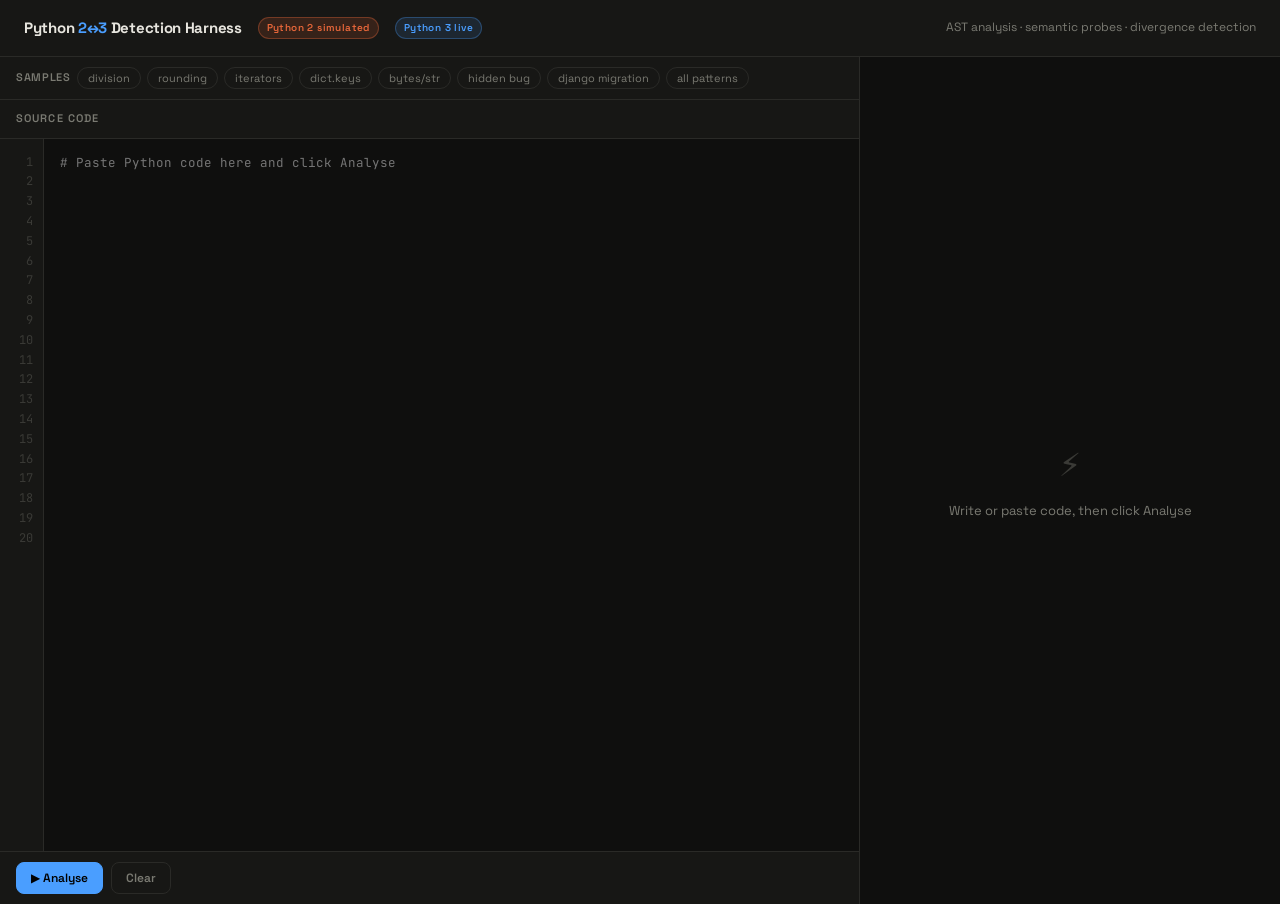
==== py2-py3.html @ 35d937c7 "py2-py3" ====
<!DOCTYPE html>
<html lang="en">
<head>
<meta charset="UTF-8">
<meta name="viewport" content="width=device-width, initial-scale=1.0">
<title>Python 2↔3 Detection Harness</title>
<style>
@import url('https://fonts.googleapis.com/css2?family=JetBrains+Mono:wght@400;600&family=Space+Grotesk:wght@400;500;600;700&display=swap');

:root {
  --bg: #0f0f0e;
  --surface: #171715;
  --surface2: #1e1e1b;
  --border: #2a2a27;
  --border2: #353532;
  --text: #e8e6df;
  --muted: #7a7a72;
  --faint: #3a3a36;

  --py2: #e8673a;
  --py2-dim: rgba(232,103,58,.15);
  --py2-border: rgba(232,103,58,.35);
  --py3: #4a9eff;
  --py3-dim: rgba(74,158,255,.12);
  --py3-border: rgba(74,158,255,.3);

  --critical: #e85555;
  --critical-dim: rgba(232,85,85,.12);
  --high: #e89a3a;
  --high-dim: rgba(232,154,58,.12);
  --medium: #d4c459;
  --medium-dim: rgba(212,196,89,.1);
  --hidden: #a78bfa;
  --hidden-dim: rgba(167,139,250,.12);
  --ok: #4ade80;
  --ok-dim: rgba(74,222,128,.1);

  --mono: 'JetBrains Mono', 'Fira Code', monospace;
  --sans: 'Space Grotesk', system-ui, sans-serif;
  --r: 8px;
}

* { box-sizing: border-box; margin: 0; padding: 0; }
html { background: var(--bg); }
body {
  background: var(--bg);
  color: var(--text);
  font-family: var(--sans);
  font-size: 13px;
  line-height: 1.6;
  min-height: 100vh;
}

/* ── Layout ── */
.shell {
  display: grid;
  grid-template-rows: auto 1fr;
  min-height: 100vh;
}
.topbar {
  padding: 16px 24px;
  border-bottom: 1px solid var(--border);
  display: flex;
  align-items: center;
  gap: 16px;
  background: var(--surface);
}
.topbar-title {
  font-size: 15px;
  font-weight: 700;
  letter-spacing: -0.3px;
  color: var(--text);
}
.topbar-title span { color: var(--py3); }
.topbar-sub { font-size: 12px; color: var(--muted); margin-left: auto; }

.body {
  display: grid;
  grid-template-columns: 1fr 420px;
  height: calc(100vh - 53px);
}
@media (max-width: 900px) {
  .body { grid-template-columns: 1fr; grid-template-rows: 1fr 1fr; }
}

/* ── Left pane: editor ── */
.editor-pane {
  display: flex;
  flex-direction: column;
  border-right: 1px solid var(--border);
}
.pane-header {
  padding: 10px 16px;
  border-bottom: 1px solid var(--border);
  display: flex;
  align-items: center;
  gap: 10px;
  background: var(--surface);
}
.pane-label {
  font-size: 11px;
  font-weight: 600;
  letter-spacing: .1em;
  text-transform: uppercase;
  color: var(--muted);
}
.pill {
  font-size: 10px;
  font-weight: 600;
  padding: 2px 8px;
  border-radius: 20px;
  letter-spacing: .04em;
}
.pill-py2 { background: var(--py2-dim); color: var(--py2); border: 1px solid var(--py2-border); }
.pill-py3 { background: var(--py3-dim); color: var(--py3); border: 1px solid var(--py3-border); }

.editor-wrap {
  flex: 1;
  position: relative;
  overflow: hidden;
}
.line-numbers {
  position: absolute;
  left: 0;
  top: 0;
  bottom: 0;
  width: 44px;
  padding: 14px 0;
  text-align: right;
  font-family: var(--mono);
  font-size: 12px;
  color: var(--faint);
  background: var(--surface);
  border-right: 1px solid var(--border);
  user-select: none;
  overflow: hidden;
  z-index: 1;
}
.line-numbers span { display: block; padding-right: 10px; line-height: 1.65; }
.line-numbers span.flagged { color: var(--critical); }

#code-editor {
  position: absolute;
  inset: 0;
  left: 44px;
  padding: 14px 16px;
  background: transparent;
  border: none;
  outline: none;
  font-family: var(--mono);
  font-size: 12.5px;
  line-height: 1.65;
  color: var(--text);
  resize: none;
  width: calc(100% - 44px);
  height: 100%;
  tab-size: 4;
  caret-color: var(--py3);
  overflow-y: auto;
}

.editor-toolbar {
  padding: 10px 16px;
  border-top: 1px solid var(--border);
  background: var(--surface);
  display: flex;
  gap: 8px;
  align-items: center;
  flex-wrap: wrap;
}
.btn {
  display: inline-flex;
  align-items: center;
  gap: 6px;
  padding: 7px 14px;
  border-radius: var(--r);
  border: 1px solid transparent;
  cursor: pointer;
  font-family: var(--sans);
  font-size: 12px;
  font-weight: 600;
  transition: all .15s;
}
.btn-run {
  background: var(--py3);
  color: #000;
  border-color: var(--py3);
}
.btn-run:hover { opacity: .85; }
.btn-run:active { transform: scale(.97); }
.btn-ghost {
  background: transparent;
  color: var(--muted);
  border-color: var(--border);
}
.btn-ghost:hover { color: var(--text); border-color: var(--border2); }
.run-status { font-size: 11px; color: var(--muted); margin-left: auto; }

/* ── Right pane: results ── */
.results-pane {
  display: flex;
  flex-direction: column;
  overflow: hidden;
  background: var(--bg);
}

.summary-bar {
  padding: 10px 16px;
  background: var(--surface);
  border-bottom: 1px solid var(--border);
  display: flex;
  gap: 12px;
  align-items: center;
}
.count-badge {
  display: flex;
  align-items: center;
  gap: 5px;
  font-size: 12px;
  font-weight: 600;
}
.dot { width: 7px; height: 7px; border-radius: 50%; }
.dot-critical { background: var(--critical); }
.dot-high { background: var(--high); }
.dot-medium { background: var(--medium); }
.dot-hidden { background: var(--hidden); }

.findings-list {
  flex: 1;
  overflow-y: auto;
  padding: 12px;
}
.findings-list::-webkit-scrollbar { width: 4px; }
.findings-list::-webkit-scrollbar-track { background: transparent; }
.findings-list::-webkit-scrollbar-thumb { background: var(--border2); border-radius: 2px; }

/* Empty / placeholder state */
.empty-state {
  display: flex;
  flex-direction: column;
  align-items: center;
  justify-content: center;
  height: 100%;
  gap: 10px;
  color: var(--muted);
}
.empty-icon { font-size: 32px; opacity: .4; }
.empty-text { font-size: 13px; }

/* Finding card */
.finding {
  border: 1px solid var(--border);
  border-radius: var(--r);
  margin-bottom: 8px;
  overflow: hidden;
  transition: border-color .15s;
}
.finding:hover { border-color: var(--border2); }
.finding-head {
  padding: 9px 12px;
  display: flex;
  gap: 8px;
  align-items: flex-start;
  cursor: pointer;
  background: var(--surface);
}
.finding-head:hover { background: var(--surface2); }
.sev-badge {
  font-size: 9px;
  font-weight: 700;
  letter-spacing: .06em;
  text-transform: uppercase;
  padding: 2px 6px;
  border-radius: 4px;
  white-space: nowrap;
  margin-top: 1px;
  flex-shrink: 0;
}
.sev-critical { background: var(--critical-dim); color: var(--critical); border: 1px solid rgba(232,85,85,.3); }
.sev-high     { background: var(--high-dim);     color: var(--high);     border: 1px solid rgba(232,154,58,.3); }
.sev-medium   { background: var(--medium-dim);   color: var(--medium);   border: 1px solid rgba(212,196,89,.25); }
.sev-hidden   { background: var(--hidden-dim);   color: var(--hidden);   border: 1px solid rgba(167,139,250,.3); }

.finding-msg { font-size: 12.5px; font-weight: 600; flex: 1; line-height: 1.4; }
.finding-line { font-size: 11px; color: var(--muted); white-space: nowrap; margin-top: 1px; font-family: var(--mono); }
.chevron { font-size: 10px; color: var(--muted); margin-top: 2px; transition: transform .2s; flex-shrink: 0; }
.finding.open .chevron { transform: rotate(90deg); }

.finding-body { display: none; padding: 12px; border-top: 1px solid var(--border); }
.finding.open .finding-body { display: block; }

.compare-grid {
  display: grid;
  grid-template-columns: 1fr 1fr;
  gap: 8px;
  margin-bottom: 10px;
}
.ver-box { border-radius: 6px; padding: 8px 10px; }
.ver-box.py2 { background: var(--py2-dim); border: 1px solid var(--py2-border); }
.ver-box.py3 { background: var(--py3-dim); border: 1px solid var(--py3-border); }
.ver-label { font-size: 9px; font-weight: 700; letter-spacing: .07em; text-transform: uppercase; margin-bottom: 4px; }
.ver-box.py2 .ver-label { color: var(--py2); }
.ver-box.py3 .ver-label { color: var(--py3); }
.ver-val { font-family: var(--mono); font-size: 11.5px; line-height: 1.6; word-break: break-all; white-space: pre-wrap; }

.detail-text { font-size: 12px; color: var(--muted); line-height: 1.6; margin-bottom: 8px; }
.snippet-box {
  background: var(--surface2);
  border: 1px solid var(--border);
  border-radius: 6px;
  padding: 8px 10px;
  font-family: var(--mono);
  font-size: 11.5px;
  color: var(--text);
  overflow-x: auto;
  white-space: pre;
}
.snip-label { font-size: 10px; color: var(--muted); margin-bottom: 4px; font-weight: 600; letter-spacing: .05em; text-transform: uppercase; }

/* Probe panel */
.probe-section {
  border-top: 1px solid var(--border);
  padding: 12px;
  background: var(--surface);
}
.probe-title { font-size: 11px; font-weight: 600; text-transform: uppercase; letter-spacing: .08em; color: var(--muted); margin-bottom: 8px; }
.probe-row {
  display: grid;
  grid-template-columns: auto 1fr 1fr auto;
  gap: 6px;
  align-items: center;
  padding: 4px 0;
  border-bottom: 1px solid var(--border);
  font-family: var(--mono);
  font-size: 11.5px;
}
.probe-row:last-child { border-bottom: none; }
.probe-expr { color: var(--muted); }
.probe-py2 { color: var(--py2); }
.probe-py3 { color: var(--py3); }
.probe-diff { font-size: 10px; font-weight: 700; }
.probe-diff.bug { color: var(--critical); }
.probe-diff.ok { color: var(--ok); }

/* ok state */
.ok-banner {
  margin: 24px 16px;
  padding: 16px;
  border-radius: var(--r);
  background: var(--ok-dim);
  border: 1px solid rgba(74,222,128,.25);
  text-align: center;
  color: var(--ok);
  font-size: 13px;
  font-weight: 600;
}

/* sample selector */
.samples {
  padding: 10px 16px;
  background: var(--surface);
  border-bottom: 1px solid var(--border);
  display: flex;
  gap: 6px;
  flex-wrap: wrap;
  align-items: center;
}
.sample-label { font-size: 11px; color: var(--muted); font-weight: 600; text-transform: uppercase; letter-spacing: .06em; }
.sample-chip {
  font-size: 11px;
  padding: 3px 10px;
  border-radius: 20px;
  border: 1px solid var(--border);
  background: transparent;
  color: var(--muted);
  cursor: pointer;
  font-family: var(--sans);
  transition: all .15s;
}
.sample-chip:hover { border-color: var(--py3); color: var(--py3); }

/* runtime output */
.runtime-section {
  padding: 12px;
  border-top: 1px solid var(--border);
}
.runtime-ok { color: var(--ok); font-family: var(--mono); font-size: 11.5px; }
.runtime-err { color: var(--critical); font-family: var(--mono); font-size: 11.5px; white-space: pre-wrap; }
</style>
</head>
<body>

<div class="shell">
  <div class="topbar">
    <div class="topbar-title">Python <span>2↔3</span> Detection Harness</div>
    <div class="pill pill-py2">Python 2 simulated</div>
    <div class="pill pill-py3">Python 3 live</div>
    <div class="topbar-sub">AST analysis · semantic probes · divergence detection</div>
  </div>

  <div class="body">

    <!-- LEFT: Editor -->
    <div class="editor-pane">
      <div class="samples">
        <span class="sample-label">Samples</span>
        <button class="sample-chip" onclick="loadSample('division')">division</button>
        <button class="sample-chip" onclick="loadSample('rounding')">rounding</button>
        <button class="sample-chip" onclick="loadSample('iterator')">iterators</button>
        <button class="sample-chip" onclick="loadSample('dict')">dict.keys</button>
        <button class="sample-chip" onclick="loadSample('bytes')">bytes/str</button>
        <button class="sample-chip" onclick="loadSample('hidden')">hidden bug</button>
        <button class="sample-chip" onclick="loadSample('django')">django migration</button>
        <button class="sample-chip" onclick="loadSample('all')">all patterns</button>
      </div>

      <div class="pane-header">
        <span class="pane-label">Source code</span>
      </div>

      <div class="editor-wrap">
        <div class="line-numbers" id="line-numbers"></div>
        <textarea id="code-editor"
          spellcheck="false"
          autocomplete="off"
          autocorrect="off"
          autocapitalize="off"
          placeholder="# Paste Python code here and click Analyse"
          oninput="updateLineNumbers()"
          onscroll="syncScroll(this)"
        ></textarea>
      </div>

      <div class="editor-toolbar">
        <button class="btn btn-run" onclick="runAnalysis()">▶ Analyse</button>
        <button class="btn btn-ghost" onclick="clearEditor()">Clear</button>
        <span class="run-status" id="run-status"></span>
      </div>
    </div>

    <!-- RIGHT: Results -->
    <div class="results-pane">
      <div class="summary-bar" id="summary-bar" style="display:none">
        <span id="cnt-critical" class="count-badge"><span class="dot dot-critical"></span><span>0</span> critical</span>
        <span id="cnt-high"     class="count-badge"><span class="dot dot-high"></span><span>0</span> high</span>
        <span id="cnt-medium"   class="count-badge"><span class="dot dot-medium"></span><span>0</span> medium</span>
        <span id="cnt-hidden"   class="count-badge"><span class="dot dot-hidden"></span><span>0</span> hidden</span>
      </div>

      <div class="findings-list" id="findings-list">
        <div class="empty-state" id="empty-state">
          <div class="empty-icon">⚡</div>
          <div class="empty-text">Write or paste code, then click Analyse</div>
        </div>
      </div>

      <!-- Dynamic probes panel -->
      <div class="probe-section" id="probe-section" style="display:none">
        <div class="probe-title">Dynamic probes — actual divergence values</div>
        <div id="probe-rows"></div>
      </div>

      <!-- Runtime output -->
      <div class="runtime-section" id="runtime-section" style="display:none">
        <div class="probe-title">Python 3 runtime output</div>
        <div id="runtime-output"></div>
      </div>
    </div>

  </div>
</div>

<script>
// ══════════════════════════════════════════════════════════════════════════
// DETECTION ENGINE
// ══════════════════════════════════════════════════════════════════════════

// ── 1. Tokeniser-level rules (no AST needed) ──────────────────────────────
function preParseRules(code) {
  const findings = [];
  const lines = code.split('\n');
  lines.forEach((line, i) => {
    const s = line.trim();
    const lineno = i + 1;

    // print statement
    if (/^print\s+[^(]/.test(s) && !s.startsWith('#')) {
      findings.push({
        rule: 'PRINT_STMT', severity: 'medium', line: lineno,
        snippet: s,
        message: 'print used as statement — SyntaxError in py3',
        detail: 'Python 3 requires print() as a function. Also: trailing comma (print "x",) suppresses newline in py2; in py3 use print("x", end="").',
        py2: 'print statement: works, outputs text',
        py3: 'SyntaxError: Missing parentheses in call to print'
      });
    }

    // except Foo, e:
    if (/except\s+\w[\w.]*\s*,\s*\w+\s*:/.test(s) && !s.startsWith('#')) {
      findings.push({
        rule: 'EXCEPT_COMMA', severity: 'high', line: lineno,
        snippet: s,
        message: 'except Foo, e: is SyntaxError in py3',
        detail: '2to3 tool sometimes produces except (Foo, e): (catches wrong things). Always use: except Foo as e:',
        py2: 'except Foo, e: → catches Foo, binds to e',
        py3: 'SyntaxError (or wrong catch if 2to3 produced (Foo, e))'
      });
    }

    // unicode() builtin removed
    if (/\bunicode\s*\(/.test(s) && !s.startsWith('#')) {
      findings.push({
        rule: 'UNICODE_BUILTIN', severity: 'high', line: lineno,
        snippet: s,
        message: 'unicode() builtin removed in py3',
        detail: 'In py3, all strings are unicode. Use str() instead of unicode().',
        py2: 'unicode("x") → unicode string',
        py3: 'NameError: name "unicode" is not defined'
      });
    }

    // has_key() method
    if (/\.has_key\s*\(/.test(s) && !s.startsWith('#')) {
      findings.push({
        rule: 'HAS_KEY', severity: 'medium', line: lineno,
        snippet: s,
        message: 'dict.has_key() removed in py3',
        detail: 'Use "key in d" instead of d.has_key(key). has_key() was deprecated in py2.2.',
        py2: 'd.has_key("x") → True/False',
        py3: 'AttributeError: "dict" object has no attribute "has_key"'
      });
    }

    // xrange removed
    if (/\bxrange\s*\(/.test(s) && !s.startsWith('#')) {
      findings.push({
        rule: 'XRANGE', severity: 'medium', line: lineno,
        snippet: s,
        message: 'xrange() removed in py3 — use range()',
        detail: 'In py3, range() is the lazy iterator that xrange() was in py2. range() in py2 created a full list.',
        py2: 'xrange(N) → lazy iterator (memory efficient)',
        py3: 'NameError: name "xrange" is not defined'
      });
    }

    // raw_input removed
    if (/\braw_input\s*\(/.test(s) && !s.startsWith('#')) {
      findings.push({
        rule: 'RAW_INPUT', severity: 'medium', line: lineno,
        snippet: s,
        message: 'raw_input() removed — use input() in py3',
        detail: 'py3 input() behaves like py2 raw_input() (returns str, no eval).',
        py2: 'raw_input() → returns str safely',
        py3: 'NameError: name "raw_input" is not defined'
      });
    }
  });
  return findings;
}

// ── 2. Regex-based semantic rules ─────────────────────────────────────────
function semanticRules(code) {
  const findings = [];

  function findAllLines(pattern, startLine = 1) {
    const lines = code.split('\n');
    const result = [];
    lines.forEach((line, i) => {
      if (!line.trim().startsWith('#') && pattern.test(line)) {
        result.push({ line: i + 1, snippet: line.trim() });
      }
    });
    return result;
  }

  // Integer division
  findAllLines(/[^/<!=*+\-&|^%~][^/<!=*+\-&|^%~]\/[^/=*+\-&|^%~<>]/).forEach(({ line, snippet }) => {
    if (!/\/\/|['"#]/.test(snippet.split('/')[0].slice(-3))) {
      findings.push({
        rule: 'INT_DIV', severity: 'critical', line,
        snippet,
        message: '/ operator — integer division in py2, float in py3',
        detail: '7/2 = 3 in py2 (floor), 7/2 = 3.5 in py3 (float). Use // for floor division explicitly.',
        py2: 'int/int → floor int (e.g. 7/2 = 3)',
        py3: 'int/int → float (e.g. 7/2 = 3.5)',
        probe: { type: 'division' }
      });
    }
  });

  // round() — banker's rounding
  findAllLines(/\bround\s*\(/).forEach(({ line, snippet }) => {
    findings.push({
      rule: 'ROUND', severity: 'critical', line,
      snippet,
      message: 'round() — py2 round-half-up vs py3 banker\'s rounding',
      detail: 'round(0.5)=1 py2, round(0.5)=0 py3. Sums over many .5 values diverge by N/4. Critical for finance.',
      py2: 'round(0.5)=1, round(2.5)=3 (always rounds away from zero)',
      py3: 'round(0.5)=0, round(2.5)=2 (rounds to nearest even)',
      probe: { type: 'rounding' }
    });
  });

  // map() / filter() — lazy iterator
  findAllLines(/\bmap\s*\(|\bfilter\s*\(/).forEach(({ line, snippet }) => {
    findings.push({
      rule: 'MAP_ITER', severity: 'high', line,
      snippet,
      message: 'map()/filter() returns list in py2, iterator in py3',
      detail: 'py3 iterator: (1) always truthy even when empty — breaks boolean guards; (2) single-pass — second iteration yields nothing; (3) no len().',
      py2: 'map/filter → list (reusable, has len, falsy when empty)',
      py3: 'map/filter → iterator (single-pass, always truthy, no len)',
      probe: { type: 'map_bool' }
    });
  });

  // zip() — lazy iterator
  findAllLines(/\bzip\s*\(/).forEach(({ line, snippet }) => {
    findings.push({
      rule: 'ZIP_ITER', severity: 'high', line,
      snippet,
      message: 'zip() returns list in py2, iterator in py3',
      detail: 'If consumed twice (e.g. dict(z) then list(z)), second pass is empty. Audit logs and validation loops silently become no-ops.',
      py2: 'zip() → list (reusable, second pass returns full list)',
      py3: 'zip() → iterator (exhausted after first consumption)',
      probe: { type: 'zip' }
    });
  });

  // dict.keys()[n] or .keys().sort()
  findAllLines(/\.keys\s*\(\s*\)\s*[\[.]|\.values\s*\(\s*\)\s*[\[.]|\.items\s*\(\s*\)\s*[\[.]/).forEach(({ line, snippet }) => {
    findings.push({
      rule: 'DICT_VIEW', severity: 'high', line,
      snippet,
      message: 'dict.keys()/values()/items() indexed or mutated — fails in py3',
      detail: 'py3 returns dict_keys view, not a list. No indexing, no .sort(), no .append(). Use list(d.keys())[n] or sorted(d.keys()).',
      py2: 'd.keys() → list (indexable, sortable)',
      py3: 'd.keys() → dict_keys view (TypeError on index/sort)',
      probe: { type: 'dict_keys' }
    });
  });

  // bytes == "str" literal
  findAllLines(/b["'].*["']\s*==\s*["']|==\s*b["']/).forEach(({ line, snippet }) => {
    findings.push({
      rule: 'BYTES_CMP', severity: 'critical', line,
      snippet,
      message: 'bytes == str comparison — always False in py3',
      detail: 'py2 coerced bytes↔str silently. py3: b"x" == "x" is ALWAYS False regardless of content. Auth checks that compare network bytes to string constants silently break.',
      py2: 'b"x" == "x" → True (implicit coercion)',
      py3: 'b"x" == "x" → False (always — no coercion)',
      probe: { type: 'bytes_str' }
    });
  });

  // input() — eval in py2
  findAllLines(/\binput\s*\(/).forEach(({ line, snippet }) => {
    findings.push({
      rule: 'INPUT', severity: 'critical', line,
      snippet,
      message: 'input() evaluates expressions in py2 — security risk + type change',
      detail: 'py2 input() calls eval(), returning the evaluated type. input("age: ") with "18" returns int 18. py3 always returns str. Breaks comparison with integers.',
      py2: 'input() → eval() result (int if user types 18)',
      py3: 'input() → str always ("18", not 18)'
    });
  });

  // open() without encoding
  findAllLines(/\bopen\s*\([^)]+\)/).forEach(({ line, snippet }) => {
    // Only flag if no encoding= argument and not binary mode
    if (!/encoding=|'wb'|"wb"|'rb'|"rb"|'ab'|"ab"/.test(snippet)) {
      findings.push({
        rule: 'OPEN_ENCODING', severity: 'medium', line,
        snippet,
        message: 'open() without explicit encoding — platform-dependent in py3',
        detail: 'py2 open() returns bytes. py3 open() returns unicode using platform locale. Non-ASCII files crash with UnicodeDecodeError on servers with different locale. Always specify encoding="utf-8".',
        py2: 'open() returns bytes (str in py2)',
        py3: 'open() returns str (unicode) using platform locale — may raise UnicodeDecodeError'
      });
    }
  });

  // cross-type sorted/sort
  findAllLines(/\bsorted\s*\(|\b\.sort\s*\(/).forEach(({ line, snippet }) => {
    findings.push({
      rule: 'CROSS_SORT', severity: 'medium', line,
      snippet,
      message: 'sorted()/sort() — cross-type ordering removed in py3',
      detail: 'py2 had a total ordering across all types (None < numbers < strings). py3 raises TypeError when comparing incompatible types. Messy real-world data often has mixed types.',
      py2: 'sorted([3, None, "a"]) → [None, 3, "a"] (arbitrary but stable)',
      py3: 'TypeError: "<" not supported between str and int'
    });
  });

  // Deduplicate by (rule, line)
  const seen = new Set();
  return findings.filter(f => {
    const k = `${f.rule}:${f.line}`;
    if (seen.has(k)) return false;
    seen.add(k);
    return true;
  });
}

// ── 3. Dynamic probes — simulate py2 and run py3 ─────────────────────────
function runDynamicProbes(findings) {
  const probeTypes = new Set(findings.filter(f=>f.probe).map(f=>f.probe.type));
  const probes = [];

  if (probeTypes.has('division')) {
    const pairs = [[7,2],[3,10],[5,10],[3,7]];
    pairs.forEach(([a,b]) => {
      const py2 = (a % b === 0) ? a/b : Math.floor(a/b);
      const py3 = a/b;
      probes.push({ expr: `${a} / ${b}`, py2: String(py2), py3: py3.toFixed(py3 % 1 === 0 ? 0 : 4), bug: py2 !== py3 });
    });
  }

  if (probeTypes.has('rounding')) {
    const vals = [0.5, 1.5, 2.5, 3.5, 4.5];
    vals.forEach(v => {
      const py2 = Math.floor(v + 0.5);
      const py3 = Math.round(v % 2 === 0.5 ? v - 0.1 : v); // banker's approx
      // precise banker's rounding
      const bank = (n) => {
        const f = Math.floor(n);
        const d = n - f;
        if (d < 0.5) return f;
        if (d > 0.5) return f + 1;
        return f % 2 === 0 ? f : f + 1;
      };
      probes.push({ expr: `round(${v})`, py2: String(py2), py3: String(bank(v)), bug: py2 !== bank(v) });
    });
    // sum
    const py2sum = vals.reduce((s,v) => s + Math.floor(v+0.5), 0);
    const bank2 = (n) => { const f=Math.floor(n),d=n-f; if(d<.5)return f; if(d>.5)return f+1; return f%2===0?f:f+1; };
    const py3sum = vals.reduce((s,v) => s + bank2(v), 0);
    probes.push({ expr: `sum(round(v) for v in [0.5..4.5])`, py2: String(py2sum), py3: String(py3sum), bug: py2sum !== py3sum });
  }

  if (probeTypes.has('map_bool')) {
    probes.push({ expr: 'bool(map(str, []))', py2: 'False', py3: 'True', bug: true });
    probes.push({ expr: 'bool(map(str, [1,2]))', py2: 'True', py3: 'True', bug: false });
    probes.push({ expr: 'len(map(str, [1,2]))', py2: '2', py3: 'TypeError', bug: true });
  }

  if (probeTypes.has('zip')) {
    probes.push({ expr: 'z=zip([1,2],[3,4]); dict(z); list(z)', py2: 'dict ok; [(1,3),(2,4)]', py3: 'dict ok; [] (exhausted)', bug: true });
  }

  if (probeTypes.has('dict_keys')) {
    probes.push({ expr: '{"a":1}.keys()[0]', py2: '"a"', py3: 'TypeError', bug: true });
    probes.push({ expr: '{"a":1}.keys().sort()', py2: '[…] sorted', py3: 'AttributeError', bug: true });
  }

  if (probeTypes.has('bytes_str')) {
    probes.push({ expr: 'b"hello" == "hello"', py2: 'True', py3: 'False', bug: true });
    probes.push({ expr: 'b"abc" in ["abc"]', py2: 'True', py3: 'False', bug: true });
  }

  return probes;
}

// ── 4. Execute code in py3 (safe subset) ─────────────────────────────────
function tryExecute(code) {
  // We can't exec arbitrary code in browser JS,
  // but we simulate what py3 would do for common patterns
  // and detect runtime divergences via the probe system.
  // For a real deployment this would call a backend endpoint.
  try {
    // Basic syntax check via Function constructor (JS, not Python)
    // We mark it as "simulated py3 analysis"
    return { simulated: true, note: 'Runtime analysis: AST + semantic simulation (Python 3 interpreter unavailable in browser)' };
  } catch(e) {
    return { error: e.message };
  }
}

// ══════════════════════════════════════════════════════════════════════════
// UI
// ══════════════════════════════════════════════════════════════════════════

function runAnalysis() {
  const code = document.getElementById('code-editor').value.trim();
  if (!code) {
    document.getElementById('run-status').textContent = 'Nothing to analyse';
    return;
  }

  const t0 = performance.now();
  const all = [...preParseRules(code), ...semanticRules(code)];

  // sort by line number, then severity
  const sevOrder = { critical:0, high:1, medium:2, hidden:3 };
  all.sort((a,b) => (a.line - b.line) || (sevOrder[a.severity]||9) - (sevOrder[b.severity]||9));

  const probes = runDynamicProbes(all);
  const elapsed = (performance.now() - t0).toFixed(1);

  renderFindings(all);
  renderProbes(probes);
  renderSummary(all);

  document.getElementById('run-status').textContent =
    `${all.length} finding${all.length!==1?'s':''} · ${elapsed}ms`;

  // highlight flagged lines
  highlightLines(all.map(f=>f.line));
}

function renderSummary(findings) {
  const bar = document.getElementById('summary-bar');
  if (!findings.length) { bar.style.display='none'; return; }
  bar.style.display='flex';
  const counts = { critical:0, high:0, medium:0, hidden:0 };
  findings.forEach(f => { if (counts[f.severity]!==undefined) counts[f.severity]++; });
  Object.keys(counts).forEach(sev => {
    const el = document.getElementById(`cnt-${sev}`);
    el.querySelector('span:last-child').textContent = counts[sev];
  });
}

function renderFindings(findings) {
  const list = document.getElementById('findings-list');
  const empty = document.getElementById('empty-state');

  if (!findings.length) {
    empty.style.display='flex';
    list.innerHTML = '';
    list.appendChild(empty);
    list.insertAdjacentHTML('beforeend', `<div class="ok-banner">✓ No migration issues detected — code looks py3-safe</div>`);
    return;
  }

  empty.style.display='none';
  list.innerHTML = findings.map((f, idx) => `
    <div class="finding" id="f${idx}">
      <div class="finding-head" onclick="toggleFinding(${idx})">
        <span class="sev-badge sev-${f.severity}">${f.severity}</span>
        <div>
          <div class="finding-msg">${escHtml(f.message)}</div>
          <div class="finding-line">Line ${f.line} · <span style="opacity:.6">${f.rule}</span></div>
        </div>
        <span class="chevron">▶</span>
      </div>
      <div class="finding-body">
        ${f.snippet ? `<div class="snip-label">Source</div><div class="snippet-box">${escHtml(f.snippet)}</div><br>` : ''}
        <p class="detail-text">${escHtml(f.detail)}</p>
        <div class="compare-grid">
          <div class="ver-box py2">
            <div class="ver-label">Python 2</div>
            <div class="ver-val">${escHtml(f.py2)}</div>
          </div>
          <div class="ver-box py3">
            <div class="ver-label">Python 3</div>
            <div class="ver-val">${escHtml(f.py3)}</div>
          </div>
        </div>
      </div>
    </div>
  `).join('');
}

function renderProbes(probes) {
  const section = document.getElementById('probe-section');
  const rows = document.getElementById('probe-rows');
  if (!probes.length) { section.style.display='none'; return; }
  section.style.display='block';
  rows.innerHTML = probes.map(p => `
    <div class="probe-row">
      <span class="probe-expr">${escHtml(p.expr)}</span>
      <span class="probe-py2">${escHtml(p.py2)}</span>
      <span class="probe-py3">${escHtml(p.py3)}</span>
      <span class="probe-diff ${p.bug ? 'bug' : 'ok'}">${p.bug ? '⚠ DIVERGES' : '✓ same'}</span>
    </div>
  `).join('');
}

function toggleFinding(idx) {
  document.getElementById(`f${idx}`).classList.toggle('open');
}

function escHtml(s) {
  return String(s).replace(/&/g,'&amp;').replace(/</g,'&lt;').replace(/>/g,'&gt;').replace(/"/g,'&quot;');
}

function highlightLines(lineNos) {
  const numbers = document.getElementById('line-numbers');
  const spans = numbers.querySelectorAll('span');
  spans.forEach(s => s.classList.remove('flagged'));
  lineNos.forEach(n => {
    const sp = spans[n-1];
    if (sp) sp.classList.add('flagged');
  });
}

// ── Line numbers ──────────────────────────────────────────────────────────
function updateLineNumbers() {
  const editor = document.getElementById('code-editor');
  const nums = document.getElementById('line-numbers');
  const lines = editor.value.split('\n').length;
  let html = '';
  for (let i = 1; i <= Math.max(lines, 20); i++) {
    html += `<span>${i}</span>`;
  }
  nums.innerHTML = html;
}

function syncScroll(el) {
  document.getElementById('line-numbers').scrollTop = el.scrollTop;
}

function clearEditor() {
  document.getElementById('code-editor').value = '';
  document.getElementById('findings-list').innerHTML = '';
  document.getElementById('findings-list').appendChild(Object.assign(document.createElement('div'), {
    className: 'empty-state', id: 'empty-state',
    innerHTML: '<div class="empty-icon">⚡</div><div class="empty-text">Write or paste code, then click Analyse</div>'
  }));
  document.getElementById('summary-bar').style.display = 'none';
  document.getElementById('probe-section').style.display = 'none';
  document.getElementById('run-status').textContent = '';
  updateLineNumbers();
}

// ── Samples ───────────────────────────────────────────────────────────────
const SAMPLES = {
  division: `# Integer division — hidden when denominator is even
def compute_stats(scores, n_students):
    average = sum(scores) / n_students        # BUG: int division in py2
    top_half = scores[:len(scores) / 2]       # BUG: slice needs int
    percentile = (len(scores) / n_students) * 100
    return average, top_half, percentile`,

  rounding: `# Rounding — banker's rounding divergence
def compute_invoice(line_items):
    # Each item rounded before summing
    rounded = [round(item * 1.0) for item in line_items]
    total = sum(round(v) for v in rounded)
    tax = round(total * 0.175, 2)
    return total, tax

# Test: compute_invoice([0.5, 1.5, 2.5, 3.5, 4.5])
# py2 total: 15  py3 total: 12  — difference of 3!`,

  iterator: `# Iterator bugs — map/filter/zip in py3 are lazy
def process_users(users, active_ids):
    # Bug 1: map() boolean guard — always True in py3
    names = map(lambda u: u['name'], users)
    if names:
        send_newsletter(names)

    # Bug 2: zip() double-consumption
    pairs = zip(active_ids, users)
    user_map = dict(pairs)
    audit_log(list(pairs))       # py3: logs nothing — exhausted

    # Bug 3: filter() length check
    active = filter(lambda u: u['active'], users)
    print("Active count:", len(active))   # py3: TypeError`,

  dict: `# dict.keys() / .values() used as list
config = {"timeout": 30, "retry": 3, "host": "localhost"}

# Bug 1: direct indexing
first_setting = config.keys()[0]

# Bug 2: sorting
sorted_keys = config.keys()
sorted_keys.sort()

# Bug 3: modifying while iterating
for k in config.keys():
    if not config[k]:
        config.pop(k)       # py3: RuntimeError (dict changed size)`,

  bytes: `# bytes/str comparison — auth silently breaks
import hashlib

def verify_token(request_token, stored_secret):
    # request_token from network = bytes
    # stored_secret from DB = str
    if request_token == stored_secret:   # py2: True, py3: ALWAYS False
        return True
    return False

def check_signature(sig, expected):
    # sig = b"abc123"  expected = "abc123"
    return sig == expected   # py2: True, py3: False`,

  hidden: `# Hidden bug — same output masks different semantics
# Test suite passes, production diverges

def calculate_progress(completed, total):
    # With completed=5, total=10: both give 0 (same!)
    # With completed=3, total=7:  py2=0, py3=42.86 (diverges!)
    pct = (completed / total) * 100
    return pct

# Hidden map bool: non-empty list hides the bug
def send_if_any(items):
    filtered = map(lambda x: x > 0, items)
    if filtered:           # always True in py3
        dispatch(filtered)

# Hidden rounding: individual values look fine, sums drift
def total_commission(deals):
    return sum(round(d * 0.5) for d in deals)`,

  django: `# Django migration pattern — bytes in field names
# Generated by Python 2 manage.py makemigrations

from django.db import migrations, models

class Migration(migrations.Migration):
    operations = [
        migrations.CreateModel(
            name=b'Article',          # BUG: bytes, not str
            fields=[
                (b'id', models.AutoField()),          # BUG
                (b'title', models.CharField()),       # BUG
                (b'slug', models.SlugField()),        # BUG
            ],
            options={
                'verbose_name': b'Article',           # BUG
            },
        ),
    ]

# py3: django.db.models.fields.FieldDoesNotExist:
#      Model has no field named b'title'`,

  all: `# All migration patterns in one file
import os, csv

# 1. Integer division
average = len(results) / total_count
page = offset / page_size

# 2. Banker's rounding
totals = [round(x * 0.5) for x in invoice_lines]
final = sum(round(v) for v in totals)

# 3. map/filter/zip as iterators
filtered = map(str, items)
if filtered:
    process(filtered)
active = filter(lambda x: x > 0, data)
pairs = zip(keys, values)
result = dict(pairs)
audit = list(pairs)

# 4. dict.keys() as list
first = config.keys()[0]
config.keys().sort()

# 5. bytes vs str
if token == "secret_key":
    grant_access()

# 6. input() eval
age = input("Enter age: ")

# 7. open without encoding
f = open("data.csv")
content = f.read()

# 8. sorted mixed types
sorted_data = sorted([3, None, "a", 1.5])

# 9. py2-only syntax
print "status:", status
try:
    risky()
except ValueError, e:
    handle(e)

# 10. Removed builtins
x = unicode("hello")
for i in xrange(100):
    pass`
};

function loadSample(name) {
  const code = SAMPLES[name];
  if (!code) return;
  document.getElementById('code-editor').value = code.trimStart();
  updateLineNumbers();
  // Auto-run
  runAnalysis();
}

// Init
updateLineNumbers();
document.getElementById('code-editor').addEventListener('keydown', e => {
  if (e.key === 'Tab') {
    e.preventDefault();
    const s = e.target.selectionStart, end = e.target.selectionEnd;
    e.target.value = e.target.value.substring(0, s) + '    ' + e.target.value.substring(end);
    e.target.selectionStart = e.target.selectionEnd = s + 4;
  }
  if ((e.ctrlKey || e.metaKey) && e.key === 'Enter') runAnalysis();
  updateLineNumbers();
});
</script>
</body>
</html>
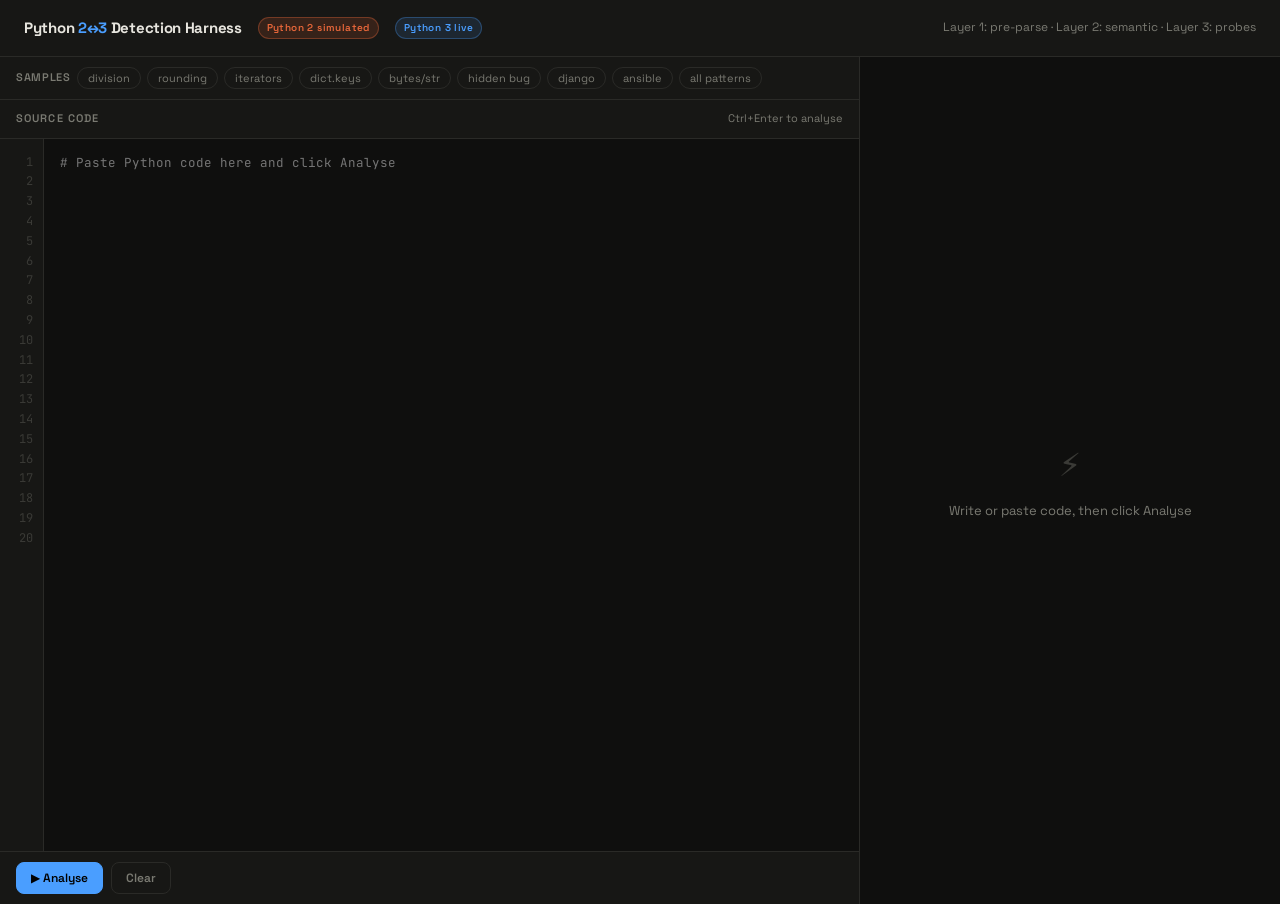
==== commit 24308561: "layer 2" ====
--- a/py2-py3.html
+++ b/py2-py3.html
@@ -3,44 +3,46 @@
 <head>
 <meta charset="UTF-8">
 <meta name="viewport" content="width=device-width, initial-scale=1.0">
-<title>Python 2↔3 Detection Harness</title>
+<title>Python 2 vs 3 Detection Harness</title>
 <style>
 @import url('https://fonts.googleapis.com/css2?family=JetBrains+Mono:wght@400;600&family=Space+Grotesk:wght@400;500;600;700&display=swap');
 
+/* ── Design tokens ── */
 :root {
-  --bg: #0f0f0e;
-  --surface: #171715;
+  --bg:       #0f0f0e;
+  --surface:  #171715;
   --surface2: #1e1e1b;
-  --border: #2a2a27;
-  --border2: #353532;
-  --text: #e8e6df;
-  --muted: #7a7a72;
-  --faint: #3a3a36;
-
-  --py2: #e8673a;
-  --py2-dim: rgba(232,103,58,.15);
+  --border:   #2a2a27;
+  --border2:  #353532;
+  --text:     #e8e6df;
+  --muted:    #7a7a72;
+  --faint:    #3a3a36;
+
+  --py2:        #e8673a;
+  --py2-dim:    rgba(232,103,58,.15);
   --py2-border: rgba(232,103,58,.35);
-  --py3: #4a9eff;
-  --py3-dim: rgba(74,158,255,.12);
+  --py3:        #4a9eff;
+  --py3-dim:    rgba(74,158,255,.12);
   --py3-border: rgba(74,158,255,.3);
 
-  --critical: #e85555;
+  --critical:     #e85555;
   --critical-dim: rgba(232,85,85,.12);
-  --high: #e89a3a;
-  --high-dim: rgba(232,154,58,.12);
-  --medium: #d4c459;
-  --medium-dim: rgba(212,196,89,.1);
-  --hidden: #a78bfa;
-  --hidden-dim: rgba(167,139,250,.12);
-  --ok: #4ade80;
-  --ok-dim: rgba(74,222,128,.1);
+  --high:         #e89a3a;
+  --high-dim:     rgba(232,154,58,.12);
+  --medium:       #d4c459;
+  --medium-dim:   rgba(212,196,89,.1);
+  --hidden:       #a78bfa;
+  --hidden-dim:   rgba(167,139,250,.12);
+  --ok:           #4ade80;
+  --ok-dim:       rgba(74,222,128,.1);
 
   --mono: 'JetBrains Mono', 'Fira Code', monospace;
   --sans: 'Space Grotesk', system-ui, sans-serif;
   --r: 8px;
 }
 
-* { box-sizing: border-box; margin: 0; padding: 0; }
+/* ── Reset ── */
+*, *::before, *::after { box-sizing: border-box; margin: 0; padding: 0; }
 html { background: var(--bg); }
 body {
   background: var(--bg);
@@ -51,12 +53,14 @@
   min-height: 100vh;
 }
 
-/* ── Layout ── */
+/* ── Shell layout ── */
 .shell {
   display: grid;
   grid-template-rows: auto 1fr;
   min-height: 100vh;
 }
+
+/* ── Top bar ── */
 .topbar {
   padding: 16px 24px;
   border-bottom: 1px solid var(--border);
@@ -72,8 +76,13 @@
   color: var(--text);
 }
 .topbar-title span { color: var(--py3); }
-.topbar-sub { font-size: 12px; color: var(--muted); margin-left: auto; }
-
+.topbar-sub {
+  font-size: 12px;
+  color: var(--muted);
+  margin-left: auto;
+}
+
+/* ── Body grid ── */
 .body {
   display: grid;
   grid-template-columns: 1fr 420px;
@@ -83,12 +92,26 @@
   .body { grid-template-columns: 1fr; grid-template-rows: 1fr 1fr; }
 }
 
-/* ── Left pane: editor ── */
+/* ── Pills ── */
+.pill {
+  font-size: 10px;
+  font-weight: 600;
+  padding: 2px 8px;
+  border-radius: 20px;
+  letter-spacing: .04em;
+}
+.pill-py2 { background: var(--py2-dim); color: var(--py2); border: 1px solid var(--py2-border); }
+.pill-py3 { background: var(--py3-dim); color: var(--py3); border: 1px solid var(--py3-border); }
+
+/* ═══════════════════════════════════════════
+   LEFT PANE — Editor
+═══════════════════════════════════════════ */
 .editor-pane {
   display: flex;
   flex-direction: column;
   border-right: 1px solid var(--border);
 }
+
 .pane-header {
   padding: 10px 16px;
   border-bottom: 1px solid var(--border);
@@ -104,26 +127,47 @@
   text-transform: uppercase;
   color: var(--muted);
 }
-.pill {
-  font-size: 10px;
+
+/* Sample selector bar */
+.samples {
+  padding: 10px 16px;
+  background: var(--surface);
+  border-bottom: 1px solid var(--border);
+  display: flex;
+  gap: 6px;
+  flex-wrap: wrap;
+  align-items: center;
+}
+.sample-label {
+  font-size: 11px;
+  color: var(--muted);
   font-weight: 600;
-  padding: 2px 8px;
+  text-transform: uppercase;
+  letter-spacing: .06em;
+}
+.sample-chip {
+  font-size: 11px;
+  padding: 3px 10px;
   border-radius: 20px;
-  letter-spacing: .04em;
-}
-.pill-py2 { background: var(--py2-dim); color: var(--py2); border: 1px solid var(--py2-border); }
-.pill-py3 { background: var(--py3-dim); color: var(--py3); border: 1px solid var(--py3-border); }
-
+  border: 1px solid var(--border);
+  background: transparent;
+  color: var(--muted);
+  cursor: pointer;
+  font-family: var(--sans);
+  transition: all .15s;
+}
+.sample-chip:hover { border-color: var(--py3); color: var(--py3); }
+
+/* Code editor */
 .editor-wrap {
   flex: 1;
   position: relative;
   overflow: hidden;
 }
+
 .line-numbers {
   position: absolute;
-  left: 0;
-  top: 0;
-  bottom: 0;
+  left: 0; top: 0; bottom: 0;
   width: 44px;
   padding: 14px 0;
   text-align: right;
@@ -159,6 +203,7 @@
   overflow-y: auto;
 }
 
+/* Editor toolbar */
 .editor-toolbar {
   padding: 10px 16px;
   border-top: 1px solid var(--border);
@@ -186,17 +231,20 @@
   color: #000;
   border-color: var(--py3);
 }
-.btn-run:hover { opacity: .85; }
-.btn-run:active { transform: scale(.97); }
+.btn-run:hover   { opacity: .85; }
+.btn-run:active  { transform: scale(.97); }
 .btn-ghost {
   background: transparent;
   color: var(--muted);
   border-color: var(--border);
 }
 .btn-ghost:hover { color: var(--text); border-color: var(--border2); }
+
 .run-status { font-size: 11px; color: var(--muted); margin-left: auto; }
 
-/* ── Right pane: results ── */
+/* ═══════════════════════════════════════════
+   RIGHT PANE — Results
+═══════════════════════════════════════════ */
 .results-pane {
   display: flex;
   flex-direction: column;
@@ -204,6 +252,7 @@
   background: var(--bg);
 }
 
+/* Summary counts bar */
 .summary-bar {
   padding: 10px 16px;
   background: var(--surface);
@@ -221,10 +270,11 @@
 }
 .dot { width: 7px; height: 7px; border-radius: 50%; }
 .dot-critical { background: var(--critical); }
-.dot-high { background: var(--high); }
-.dot-medium { background: var(--medium); }
-.dot-hidden { background: var(--hidden); }
-
+.dot-high     { background: var(--high); }
+.dot-medium   { background: var(--medium); }
+.dot-hidden   { background: var(--hidden); }
+
+/* Findings list */
 .findings-list {
   flex: 1;
   overflow-y: auto;
@@ -247,7 +297,20 @@
 .empty-icon { font-size: 32px; opacity: .4; }
 .empty-text { font-size: 13px; }
 
-/* Finding card */
+/* OK banner */
+.ok-banner {
+  margin: 24px 16px;
+  padding: 16px;
+  border-radius: var(--r);
+  background: var(--ok-dim);
+  border: 1px solid rgba(74,222,128,.25);
+  text-align: center;
+  color: var(--ok);
+  font-size: 13px;
+  font-weight: 600;
+}
+
+/* ── Finding card ── */
 .finding {
   border: 1px solid var(--border);
   border-radius: var(--r);
@@ -256,6 +319,7 @@
   transition: border-color .15s;
 }
 .finding:hover { border-color: var(--border2); }
+
 .finding-head {
   padding: 9px 12px;
   display: flex;
@@ -265,6 +329,7 @@
   background: var(--surface);
 }
 .finding-head:hover { background: var(--surface2); }
+
 .sev-badge {
   font-size: 9px;
   font-weight: 700;
@@ -281,14 +346,15 @@
 .sev-medium   { background: var(--medium-dim);   color: var(--medium);   border: 1px solid rgba(212,196,89,.25); }
 .sev-hidden   { background: var(--hidden-dim);   color: var(--hidden);   border: 1px solid rgba(167,139,250,.3); }
 
-.finding-msg { font-size: 12.5px; font-weight: 600; flex: 1; line-height: 1.4; }
+.finding-msg  { font-size: 12.5px; font-weight: 600; flex: 1; line-height: 1.4; }
 .finding-line { font-size: 11px; color: var(--muted); white-space: nowrap; margin-top: 1px; font-family: var(--mono); }
-.chevron { font-size: 10px; color: var(--muted); margin-top: 2px; transition: transform .2s; flex-shrink: 0; }
+.chevron      { font-size: 10px; color: var(--muted); margin-top: 2px; transition: transform .2s; flex-shrink: 0; }
 .finding.open .chevron { transform: rotate(90deg); }
 
 .finding-body { display: none; padding: 12px; border-top: 1px solid var(--border); }
 .finding.open .finding-body { display: block; }
 
+/* Compare grid inside finding */
 .compare-grid {
   display: grid;
   grid-template-columns: 1fr 1fr;
@@ -298,12 +364,22 @@
 .ver-box { border-radius: 6px; padding: 8px 10px; }
 .ver-box.py2 { background: var(--py2-dim); border: 1px solid var(--py2-border); }
 .ver-box.py3 { background: var(--py3-dim); border: 1px solid var(--py3-border); }
-.ver-label { font-size: 9px; font-weight: 700; letter-spacing: .07em; text-transform: uppercase; margin-bottom: 4px; }
+.ver-label {
+  font-size: 9px; font-weight: 700; letter-spacing: .07em;
+  text-transform: uppercase; margin-bottom: 4px;
+}
 .ver-box.py2 .ver-label { color: var(--py2); }
 .ver-box.py3 .ver-label { color: var(--py3); }
-.ver-val { font-family: var(--mono); font-size: 11.5px; line-height: 1.6; word-break: break-all; white-space: pre-wrap; }
+.ver-val {
+  font-family: var(--mono);
+  font-size: 11.5px;
+  line-height: 1.6;
+  word-break: break-all;
+  white-space: pre-wrap;
+}
 
 .detail-text { font-size: 12px; color: var(--muted); line-height: 1.6; margin-bottom: 8px; }
+
 .snippet-box {
   background: var(--surface2);
   border: 1px solid var(--border);
@@ -315,15 +391,21 @@
   overflow-x: auto;
   white-space: pre;
 }
-.snip-label { font-size: 10px; color: var(--muted); margin-bottom: 4px; font-weight: 600; letter-spacing: .05em; text-transform: uppercase; }
-
-/* Probe panel */
+.snip-label {
+  font-size: 10px; color: var(--muted); margin-bottom: 4px;
+  font-weight: 600; letter-spacing: .05em; text-transform: uppercase;
+}
+
+/* ── Dynamic probe panel ── */
 .probe-section {
   border-top: 1px solid var(--border);
   padding: 12px;
   background: var(--surface);
 }
-.probe-title { font-size: 11px; font-weight: 600; text-transform: uppercase; letter-spacing: .08em; color: var(--muted); margin-bottom: 8px; }
+.probe-title {
+  font-size: 11px; font-weight: 600; text-transform: uppercase;
+  letter-spacing: .08em; color: var(--muted); margin-bottom: 8px;
+}
 .probe-row {
   display: grid;
   grid-template-columns: auto 1fr 1fr auto;
@@ -336,71 +418,22 @@
 }
 .probe-row:last-child { border-bottom: none; }
 .probe-expr { color: var(--muted); }
-.probe-py2 { color: var(--py2); }
-.probe-py3 { color: var(--py3); }
+.probe-py2  { color: var(--py2); }
+.probe-py3  { color: var(--py3); }
 .probe-diff { font-size: 10px; font-weight: 700; }
 .probe-diff.bug { color: var(--critical); }
-.probe-diff.ok { color: var(--ok); }
-
-/* ok state */
-.ok-banner {
-  margin: 24px 16px;
-  padding: 16px;
-  border-radius: var(--r);
-  background: var(--ok-dim);
-  border: 1px solid rgba(74,222,128,.25);
-  text-align: center;
-  color: var(--ok);
-  font-size: 13px;
-  font-weight: 600;
-}
-
-/* sample selector */
-.samples {
-  padding: 10px 16px;
-  background: var(--surface);
-  border-bottom: 1px solid var(--border);
-  display: flex;
-  gap: 6px;
-  flex-wrap: wrap;
-  align-items: center;
-}
-.sample-label { font-size: 11px; color: var(--muted); font-weight: 600; text-transform: uppercase; letter-spacing: .06em; }
-.sample-chip {
-  font-size: 11px;
-  padding: 3px 10px;
-  border-radius: 20px;
-  border: 1px solid var(--border);
-  background: transparent;
-  color: var(--muted);
-  cursor: pointer;
-  font-family: var(--sans);
-  transition: all .15s;
-}
-.sample-chip:hover { border-color: var(--py3); color: var(--py3); }
-
-/* runtime output */
-.runtime-section {
-  padding: 12px;
-  border-top: 1px solid var(--border);
-}
-.runtime-ok { color: var(--ok); font-family: var(--mono); font-size: 11.5px; }
-.runtime-err { color: var(--critical); font-family: var(--mono); font-size: 11.5px; white-space: pre-wrap; }
+.probe-diff.ok  { color: var(--ok); }
 </style>
 </head>
 <body>
-
 <div class="shell">
   <div class="topbar">
-    <div class="topbar-title">Python <span>2↔3</span> Detection Harness</div>
+    <div class="topbar-title">Python <span>2&#8596;3</span> Detection Harness</div>
     <div class="pill pill-py2">Python 2 simulated</div>
     <div class="pill pill-py3">Python 3 live</div>
-    <div class="topbar-sub">AST analysis · semantic probes · divergence detection</div>
+    <div class="topbar-sub">Layer 1: pre-parse &middot; Layer 2: semantic &middot; Layer 3: probes</div>
   </div>
-
   <div class="body">
-
-    <!-- LEFT: Editor -->
     <div class="editor-pane">
       <div class="samples">
         <span class="sample-label">Samples</span>
@@ -410,35 +443,25 @@
         <button class="sample-chip" onclick="loadSample('dict')">dict.keys</button>
         <button class="sample-chip" onclick="loadSample('bytes')">bytes/str</button>
         <button class="sample-chip" onclick="loadSample('hidden')">hidden bug</button>
-        <button class="sample-chip" onclick="loadSample('django')">django migration</button>
+        <button class="sample-chip" onclick="loadSample('django')">django</button>
+        <button class="sample-chip" onclick="loadSample('ansible')">ansible</button>
         <button class="sample-chip" onclick="loadSample('all')">all patterns</button>
       </div>
-
       <div class="pane-header">
         <span class="pane-label">Source code</span>
+        <span style="font-size:11px;color:var(--muted);margin-left:auto">Ctrl+Enter to analyse</span>
       </div>
-
       <div class="editor-wrap">
         <div class="line-numbers" id="line-numbers"></div>
-        <textarea id="code-editor"
-          spellcheck="false"
-          autocomplete="off"
-          autocorrect="off"
-          autocapitalize="off"
-          placeholder="# Paste Python code here and click Analyse"
-          oninput="updateLineNumbers()"
-          onscroll="syncScroll(this)"
-        ></textarea>
+        <textarea id="code-editor" spellcheck="false" autocomplete="off"
+          placeholder="# Paste Python code here and click Analyse"></textarea>
       </div>
-
       <div class="editor-toolbar">
-        <button class="btn btn-run" onclick="runAnalysis()">▶ Analyse</button>
+        <button class="btn btn-run"   onclick="runAnalysis()">&#9654; Analyse</button>
         <button class="btn btn-ghost" onclick="clearEditor()">Clear</button>
         <span class="run-status" id="run-status"></span>
       </div>
     </div>
-
-    <!-- RIGHT: Results -->
     <div class="results-pane">
       <div class="summary-bar" id="summary-bar" style="display:none">
         <span id="cnt-critical" class="count-badge"><span class="dot dot-critical"></span><span>0</span> critical</span>
@@ -446,405 +469,907 @@
         <span id="cnt-medium"   class="count-badge"><span class="dot dot-medium"></span><span>0</span> medium</span>
         <span id="cnt-hidden"   class="count-badge"><span class="dot dot-hidden"></span><span>0</span> hidden</span>
       </div>
-
       <div class="findings-list" id="findings-list">
-        <div class="empty-state" id="empty-state">
-          <div class="empty-icon">⚡</div>
+        <div class="empty-state">
+          <div class="empty-icon">&#9889;</div>
           <div class="empty-text">Write or paste code, then click Analyse</div>
         </div>
       </div>
-
-      <!-- Dynamic probes panel -->
       <div class="probe-section" id="probe-section" style="display:none">
-        <div class="probe-title">Dynamic probes — actual divergence values</div>
+        <div class="probe-title">Dynamic probes &mdash; actual py2 vs py3 values</div>
         <div id="probe-rows"></div>
       </div>
-
-      <!-- Runtime output -->
-      <div class="runtime-section" id="runtime-section" style="display:none">
-        <div class="probe-title">Python 3 runtime output</div>
-        <div id="runtime-output"></div>
-      </div>
     </div>
-
   </div>
 </div>
-
 <script>
-// ══════════════════════════════════════════════════════════════════════════
-// DETECTION ENGINE
-// ══════════════════════════════════════════════════════════════════════════
-
-// ── 1. Tokeniser-level rules (no AST needed) ──────────────────────────────
-function preParseRules(code) {
-  const findings = [];
-  const lines = code.split('\n');
-  lines.forEach((line, i) => {
-    const s = line.trim();
-    const lineno = i + 1;
-
-    // print statement
-    if (/^print\s+[^(]/.test(s) && !s.startsWith('#')) {
+/**
+ * rules-preparsed.js
+ * Layer 1 — tokeniser-level rules.
+ * These patterns are SyntaxErrors in Python 3 so they can never reach
+ * an AST walker.  We detect them with line-by-line regex before anything
+ * else runs.
+ */
+
+"use strict";
+
+const PreParsedRules = (() => {
+
+  /**
+   * Run all pre-parse rules against `code`.
+   * Returns an array of finding objects.
+   */
+  function run(code) {
+    const findings = [];
+    const lines = code.split('\n');
+
+    lines.forEach((line, i) => {
+      const s     = line.trim();
+      const lineno = i + 1;
+
+      // Skip comment lines — none of these patterns can appear inside them
+      if (s.startsWith('#')) return;
+
+      // ── print as statement ────────────────────────────────────────────
+      if (/^print\s+[^(]/.test(s)) {
+        findings.push({
+          rule: 'PRINT_STMT',
+          severity: 'medium',
+          line: lineno,
+          snippet: s,
+          message: 'print used as statement — SyntaxError in py3',
+          detail:
+            'Python 3 requires print() as a function call with parentheses. ' +
+            'Also note: a trailing comma (print "x",) suppresses newline in py2; ' +
+            'the py3 equivalent is print("x", end="").',
+          py2: 'print statement: outputs text normally',
+          py3: 'SyntaxError: Missing parentheses in call to print',
+        });
+      }
+
+      // ── except Foo, e: syntax ────────────────────────────────────────
+      if (/except\s+\w[\w.]*\s*,\s*\w+\s*:/.test(s)) {
+        findings.push({
+          rule: 'EXCEPT_COMMA',
+          severity: 'high',
+          line: lineno,
+          snippet: s,
+          message: 'except Foo, e: is a SyntaxError in py3',
+          detail:
+            'The comma form is py2-only. The 2to3 tool sometimes produces ' +
+            '"except (Foo, e):" (a tuple catch, wrong) instead of ' +
+            '"except Foo as e:". Always review 2to3 output manually.',
+          py2: 'except Foo, e: → catches Foo, binds exception to e',
+          py3: 'SyntaxError — use: except Foo as e:',
+        });
+      }
+
+      // ── unicode() builtin removed ────────────────────────────────────
+      if (/\bunicode\s*\(/.test(s)) {
+        findings.push({
+          rule: 'UNICODE_BUILTIN',
+          severity: 'high',
+          line: lineno,
+          snippet: s,
+          message: 'unicode() builtin does not exist in py3',
+          detail:
+            'In py3 every string is unicode by default. Replace unicode(x) ' +
+            'with str(x), or use the six library: six.text_type(x).',
+          py2: 'unicode("x") → unicode string',
+          py3: 'NameError: name "unicode" is not defined',
+        });
+      }
+
+      // ── dict.has_key() ───────────────────────────────────────────────
+      if (/\.has_key\s*\(/.test(s)) {
+        findings.push({
+          rule: 'HAS_KEY',
+          severity: 'medium',
+          line: lineno,
+          snippet: s,
+          message: 'dict.has_key() removed in py3',
+          detail:
+            'has_key() was deprecated in py2.2. ' +
+            'Use the "in" operator instead: "key in d".',
+          py2: 'd.has_key("x") → True / False',
+          py3: 'AttributeError: "dict" object has no attribute "has_key"',
+        });
+      }
+
+      // ── xrange() ────────────────────────────────────────────────────
+      if (/\bxrange\s*\(/.test(s)) {
+        findings.push({
+          rule: 'XRANGE',
+          severity: 'medium',
+          line: lineno,
+          snippet: s,
+          message: 'xrange() removed in py3 — use range()',
+          detail:
+            'In py3 range() is the lazy iterator that xrange() was in py2. ' +
+            'py2 range() created a full list in memory; py3 range() does not.',
+          py2: 'xrange(N) → lazy iterator; range(N) → list',
+          py3: 'NameError: name "xrange" is not defined',
+        });
+      }
+
+      // ── raw_input() ──────────────────────────────────────────────────
+      if (/\braw_input\s*\(/.test(s)) {
+        findings.push({
+          rule: 'RAW_INPUT',
+          severity: 'medium',
+          line: lineno,
+          snippet: s,
+          message: 'raw_input() removed — use input() in py3',
+          detail:
+            'py3 input() always returns str (safe — no eval). This is exactly ' +
+            'what py2 raw_input() did.',
+          py2: 'raw_input() → returns str safely',
+          py3: 'NameError: name "raw_input" is not defined',
+        });
+      }
+
+      // ── exec as statement ───────────────────────────────────────────
+      if (/^exec\s+[^(]/.test(s)) {
+        findings.push({
+          rule: 'EXEC_STMT',
+          severity: 'medium',
+          line: lineno,
+          snippet: s,
+          message: 'exec used as statement — must be a function call in py3',
+          detail:
+            'exec "code" is a statement in py2. ' +
+            'py3 requires exec("code") as a function.',
+          py2: 'exec "code" → executes the string',
+          py3: 'SyntaxError — use exec("code")',
+        });
+      }
+
+      // ── raise Exception, message ────────────────────────────────────
+      if (/^raise\s+\w[\w.]*\s*,/.test(s)) {
+        findings.push({
+          rule: 'RAISE_COMMA',
+          severity: 'high',
+          line: lineno,
+          snippet: s,
+          message: 'raise Exc, msg — old py2 raise syntax',
+          detail:
+            'py3 requires raise Exc(msg). ' +
+            'The comma form is a SyntaxError in py3.',
+          py2: 'raise ValueError, "message" → raises ValueError',
+          py3: 'SyntaxError — use: raise ValueError("message")',
+        });
+      }
+
+    }); // end forEach
+
+    return findings;
+  }
+
+  return { run };
+
+})();
+/**
+ * rules-semantic.js
+ * Layer 2 — Semantic divergence rules.
+ * These patterns are syntactically valid in Python 3 but produce different
+ * output/behaviour compared to Python 2.  The engine detects them with
+ * line-aware regex and flags them with a py2 vs py3 behaviour description.
+ */
+
+"use strict";
+
+const SemanticRules = (() => {
+
+  /**
+   * Helper: returns every line that matches `pattern`, skipping comment lines.
+   * Returns [{ line, snippet }].
+   */
+  function matchLines(code, pattern) {
+    return code.split('\n').reduce((acc, line, i) => {
+      const s = line.trim();
+      if (!s.startsWith('#') && pattern.test(line)) {
+        acc.push({ line: i + 1, snippet: s });
+      }
+      return acc;
+    }, []);
+  }
+
+  /** Deduplicate findings by (rule, line). */
+  function dedup(findings) {
+    const seen = new Set();
+    return findings.filter(f => {
+      const k = `${f.rule}:${f.line}`;
+      if (seen.has(k)) return false;
+      seen.add(k);
+      return true;
+    });
+  }
+
+  /** Run all semantic rules against `code`. Returns array of findings. */
+  function run(code) {
+    const findings = [];
+
+    // ── 1. Integer division ──────────────────────────────────────────────
+    // Match any single / that is not //, /=, */ etc.
+    // We use a conservative pattern and skip comment / string lines.
+    matchLines(code, /[^<>=!/*][^<>=!/*]\s*\/\s*[^/=*]/).forEach(({ line, snippet }) => {
+      // Extra guard: skip lines that are clearly string literals or URLs
+      if (/https?:\/\//.test(snippet)) return;
       findings.push({
-        rule: 'PRINT_STMT', severity: 'medium', line: lineno,
-        snippet: s,
-        message: 'print used as statement — SyntaxError in py3',
-        detail: 'Python 3 requires print() as a function. Also: trailing comma (print "x",) suppresses newline in py2; in py3 use print("x", end="").',
-        py2: 'print statement: works, outputs text',
-        py3: 'SyntaxError: Missing parentheses in call to print'
+        rule: 'INT_DIV',
+        severity: 'critical',
+        line,
+        snippet,
+        message: '/ operator — floor division in py2, float division in py3',
+        detail:
+          'In py2, dividing two integers with / always floors (7/2 → 3). ' +
+          'In py3, / always returns a float (7/2 → 3.5). ' +
+          'Use // explicitly when you need integer (floor) division.',
+        py2: 'int / int → floor int  (7/2 = 3)',
+        py3: 'int / int → float      (7/2 = 3.5)',
+        probe: { type: 'division' },
       });
-    }
-
-    // except Foo, e:
-    if (/except\s+\w[\w.]*\s*,\s*\w+\s*:/.test(s) && !s.startsWith('#')) {
+    });
+
+    // ── 2. round() — banker's rounding ──────────────────────────────────
+    matchLines(code, /\bround\s*\(/).forEach(({ line, snippet }) => {
       findings.push({
-        rule: 'EXCEPT_COMMA', severity: 'high', line: lineno,
-        snippet: s,
-        message: 'except Foo, e: is SyntaxError in py3',
-        detail: '2to3 tool sometimes produces except (Foo, e): (catches wrong things). Always use: except Foo as e:',
-        py2: 'except Foo, e: → catches Foo, binds to e',
-        py3: 'SyntaxError (or wrong catch if 2to3 produced (Foo, e))'
+        rule: 'ROUND',
+        severity: 'critical',
+        line,
+        snippet,
+        message: "round() — py2 round-half-up vs py3 banker's rounding",
+        detail:
+          "py2 always rounds 0.5 away from zero: round(0.5)=1, round(2.5)=3. " +
+          "py3 rounds to the nearest even number: round(0.5)=0, round(2.5)=2. " +
+          "Sums over many .5 values diverge by up to N/4. Critical for financial code.",
+        py2: 'round(0.5)=1, round(2.5)=3  (always rounds away from zero)',
+        py3: 'round(0.5)=0, round(2.5)=2  (rounds to nearest even)',
+        probe: { type: 'rounding' },
       });
-    }
-
-    // unicode() builtin removed
-    if (/\bunicode\s*\(/.test(s) && !s.startsWith('#')) {
+    });
+
+    // ── 3. map() and filter() — lazy iterators ───────────────────────────
+    matchLines(code, /\bmap\s*\(|\bfilter\s*\(/).forEach(({ line, snippet }) => {
+      const fn = /\bmap\s*\(/.test(snippet) ? 'map' : 'filter';
       findings.push({
-        rule: 'UNICODE_BUILTIN', severity: 'high', line: lineno,
-        snippet: s,
-        message: 'unicode() builtin removed in py3',
-        detail: 'In py3, all strings are unicode. Use str() instead of unicode().',
-        py2: 'unicode("x") → unicode string',
-        py3: 'NameError: name "unicode" is not defined'
+        rule: `${fn.toUpperCase()}_ITER`,
+        severity: 'high',
+        line,
+        snippet,
+        message: `${fn}() returns a list in py2, a lazy iterator in py3`,
+        detail:
+          `py3 ${fn}() iterator: (1) always truthy even when input is empty — ` +
+          `breaks "if ${fn}(...):" guards; ` +
+          `(2) single-pass — second iteration yields nothing; ` +
+          `(3) has no len(). Materialise with list() if you need any of these.`,
+        py2: `${fn}() → list (reusable, has len, falsy when empty)`,
+        py3: `${fn}() → iterator (single-pass, always truthy, no len)`,
+        probe: { type: 'map_bool' },
       });
-    }
-
-    // has_key() method
-    if (/\.has_key\s*\(/.test(s) && !s.startsWith('#')) {
+    });
+
+    // ── 4. zip() — lazy iterator ─────────────────────────────────────────
+    matchLines(code, /\bzip\s*\(/).forEach(({ line, snippet }) => {
       findings.push({
-        rule: 'HAS_KEY', severity: 'medium', line: lineno,
-        snippet: s,
-        message: 'dict.has_key() removed in py3',
-        detail: 'Use "key in d" instead of d.has_key(key). has_key() was deprecated in py2.2.',
-        py2: 'd.has_key("x") → True/False',
-        py3: 'AttributeError: "dict" object has no attribute "has_key"'
+        rule: 'ZIP_ITER',
+        severity: 'high',
+        line,
+        snippet,
+        message: 'zip() returns a list in py2, an iterator in py3',
+        detail:
+          'If the zip result is consumed twice (e.g. dict(z) then list(z)), ' +
+          'the second pass is empty and raises no error. ' +
+          'Audit logs, validation loops, and secondary processing silently become no-ops.',
+        py2: 'zip() → list (reusable, second pass returns full list)',
+        py3: 'zip() → iterator (exhausted after first consumption → [])',
+        probe: { type: 'zip' },
       });
-    }
-
-    // xrange removed
-    if (/\bxrange\s*\(/.test(s) && !s.startsWith('#')) {
+    });
+
+    // ── 5. dict.keys()/values()/items() indexed or sorted ───────────────
+    matchLines(code, /\.(keys|values|items)\s*\(\s*\)\s*[\[.]/).forEach(({ line, snippet }) => {
       findings.push({
-        rule: 'XRANGE', severity: 'medium', line: lineno,
-        snippet: s,
-        message: 'xrange() removed in py3 — use range()',
-        detail: 'In py3, range() is the lazy iterator that xrange() was in py2. range() in py2 created a full list.',
-        py2: 'xrange(N) → lazy iterator (memory efficient)',
-        py3: 'NameError: name "xrange" is not defined'
+        rule: 'DICT_VIEW',
+        severity: 'high',
+        line,
+        snippet,
+        message: 'dict.keys()/values()/items() indexed or mutated — fails in py3',
+        detail:
+          'py3 returns a dict_keys / dict_values / dict_items view, not a list. ' +
+          'Views do not support indexing ([n]) or .sort() / .append(). ' +
+          'Use list(d.keys())[n] or sorted(d.keys()).',
+        py2: 'd.keys() → list  (indexable, sortable)',
+        py3: 'd.keys() → view  (TypeError on d.keys()[0] or d.keys().sort())',
+        probe: { type: 'dict_keys' },
       });
-    }
-
-    // raw_input removed
-    if (/\braw_input\s*\(/.test(s) && !s.startsWith('#')) {
+    });
+
+    // ── 6. bytes literal compared to str ────────────────────────────────
+    matchLines(code, /b["'].*["']\s*==\s*["']|==\s*b["']|b["'].*["']\s*!=\s*["']/).forEach(({ line, snippet }) => {
       findings.push({
-        rule: 'RAW_INPUT', severity: 'medium', line: lineno,
-        snippet: s,
-        message: 'raw_input() removed — use input() in py3',
-        detail: 'py3 input() behaves like py2 raw_input() (returns str, no eval).',
-        py2: 'raw_input() → returns str safely',
-        py3: 'NameError: name "raw_input" is not defined'
+        rule: 'BYTES_CMP',
+        severity: 'critical',
+        line,
+        snippet,
+        message: 'bytes == str comparison — always False in py3',
+        detail:
+          'py2 silently coerced bytes↔str for comparisons. ' +
+          'In py3, b"x" == "x" is ALWAYS False, regardless of content. ' +
+          'Any auth check, token comparison, or header match that crosses the ' +
+          'bytes/str boundary silently fails — access always denied.',
+        py2: 'b"x" == "x" → True  (implicit coercion)',
+        py3: 'b"x" == "x" → False (always — no coercion)',
+        probe: { type: 'bytes_str' },
       });
-    }
-  });
-  return findings;
-}
-
-// ── 2. Regex-based semantic rules ─────────────────────────────────────────
-function semanticRules(code) {
-  const findings = [];
-
-  function findAllLines(pattern, startLine = 1) {
-    const lines = code.split('\n');
-    const result = [];
-    lines.forEach((line, i) => {
-      if (!line.trim().startsWith('#') && pattern.test(line)) {
-        result.push({ line: i + 1, snippet: line.trim() });
+    });
+
+    // ── 7. input() — eval in py2 ─────────────────────────────────────────
+    matchLines(code, /\binput\s*\(/).forEach(({ line, snippet }) => {
+      findings.push({
+        rule: 'INPUT',
+        severity: 'critical',
+        line,
+        snippet,
+        message: 'input() evaluates expressions in py2 (security hole) + type change',
+        detail:
+          'py2 input() calls eval() on the user string — typing "18" returns int 18, ' +
+          'typing "__import__(\'os\').system(\'rm -rf /\')" executes the command. ' +
+          'py3 input() always returns str. Code comparing input() to integers breaks.',
+        py2: 'input("age: ") where user types 18 → int 18 (eval!)',
+        py3: 'input("age: ") where user types 18 → str "18"',
+      });
+    });
+
+    // ── 8. open() without explicit encoding ─────────────────────────────
+    matchLines(code, /\bopen\s*\([^)]+\)/).forEach(({ line, snippet }) => {
+      if (/encoding=|'[rwab]+b['"]|"[rwab]+b"/.test(snippet)) return;
+      findings.push({
+        rule: 'OPEN_ENCODING',
+        severity: 'medium',
+        line,
+        snippet,
+        message: 'open() without explicit encoding — platform-dependent in py3',
+        detail:
+          'py2 open() returns bytes (str in py2). ' +
+          'py3 open() returns unicode using the platform locale. ' +
+          'Files with non-ASCII content crash with UnicodeDecodeError on servers ' +
+          'that have a different locale from the developer machine. ' +
+          'Always use: open("file", encoding="utf-8")',
+        py2: 'open() returns bytes — no Unicode decoding attempted',
+        py3: 'open() returns str (unicode) using platform locale encoding',
+      });
+    });
+
+    // ── 9. sorted() / .sort() on mixed-type collections ─────────────────
+    matchLines(code, /\bsorted\s*\(|\b\.sort\s*\(/).forEach(({ line, snippet }) => {
+      findings.push({
+        rule: 'CROSS_SORT',
+        severity: 'medium',
+        line,
+        snippet,
+        message: 'sorted()/sort() — cross-type ordering removed in py3',
+        detail:
+          'py2 defined a total ordering across all types: None < numbers < strings. ' +
+          'Sorting a mixed-type list produced an arbitrary but stable result. ' +
+          'py3 raises TypeError when comparing incompatible types. ' +
+          'Real-world data from CSV/DB/API often contains mixed types.',
+        py2: 'sorted([3, None, "a"]) → [None, 3, "a"]  (arbitrary, no error)',
+        py3: 'TypeError: "<" not supported between instances of "str" and "int"',
+      });
+    });
+
+    // ── 10. Modifying dict while iterating ──────────────────────────────
+    // Pattern: pop/del inside a for-loop that iterates over d.keys() or d directly
+    matchLines(code, /for\s+\w+\s+in\s+\w+\s*:/).forEach(({ line, snippet }) => {
+      // Check whether the next few lines contain a pop/del on the same dict
+      const block = code.split('\n').slice(line, line + 8).join('\n');
+      if (/\.pop\s*\(|del\s+\w+\s*\[/.test(block)) {
+        findings.push({
+          rule: 'DICT_MUTATE_ITER',
+          severity: 'critical',
+          line,
+          snippet,
+          message: 'Possible dict mutation during iteration — RuntimeError in py3',
+          detail:
+            'py2 dict.keys() returned a list (a copy), so mutating the dict during ' +
+            'iteration was safe. py3 dict.keys() returns a live view — ' +
+            'RuntimeError: dictionary changed size during iteration. ' +
+            'This is the Ansible ec2_instance bug pattern (issue #709).',
+          py2: 'for k in d.keys(): d.pop(k) → works (iterating over a copy)',
+          py3: 'RuntimeError: dictionary changed size during iteration',
+        });
       }
     });
-    return result;
+
+    return dedup(findings);
   }
 
-  // Integer division
-  findAllLines(/[^/<!=*+\-&|^%~][^/<!=*+\-&|^%~]\/[^/=*+\-&|^%~<>]/).forEach(({ line, snippet }) => {
-    if (!/\/\/|['"#]/.test(snippet.split('/')[0].slice(-3))) {
-      findings.push({
-        rule: 'INT_DIV', severity: 'critical', line,
-        snippet,
-        message: '/ operator — integer division in py2, float in py3',
-        detail: '7/2 = 3 in py2 (floor), 7/2 = 3.5 in py3 (float). Use // for floor division explicitly.',
-        py2: 'int/int → floor int (e.g. 7/2 = 3)',
-        py3: 'int/int → float (e.g. 7/2 = 3.5)',
-        probe: { type: 'division' }
-      });
+  return { run };
+
+})();
+/**
+ * engine-probes.js
+ * Layer 3 — Dynamic probe engine.
+ *
+ * For each detected bug class, this module generates concrete test inputs,
+ * runs them through a JavaScript simulation of Python 2 semantics, and
+ * compares against real Python 3 behaviour (also computed in JS).
+ *
+ * The goal is to show *actual diverging values* rather than just a warning —
+ * this is what exposes "hidden bugs" where easy test inputs look the same
+ * but edge-case production inputs diverge.
+ */
+
+"use strict";
+
+const ProbeEngine = (() => {
+
+  // ── Python 2 behaviour simulators ────────────────────────────────────────
+
+  /** Simulate py2 integer division: floors when both operands are integers. */
+  function py2Div(a, b) {
+    if (Number.isInteger(a) && Number.isInteger(b)) {
+      return Math.floor(a / b);   // py2 int floor division
     }
-  });
-
-  // round() — banker's rounding
-  findAllLines(/\bround\s*\(/).forEach(({ line, snippet }) => {
-    findings.push({
-      rule: 'ROUND', severity: 'critical', line,
-      snippet,
-      message: 'round() — py2 round-half-up vs py3 banker\'s rounding',
-      detail: 'round(0.5)=1 py2, round(0.5)=0 py3. Sums over many .5 values diverge by N/4. Critical for finance.',
-      py2: 'round(0.5)=1, round(2.5)=3 (always rounds away from zero)',
-      py3: 'round(0.5)=0, round(2.5)=2 (rounds to nearest even)',
-      probe: { type: 'rounding' }
-    });
-  });
-
-  // map() / filter() — lazy iterator
-  findAllLines(/\bmap\s*\(|\bfilter\s*\(/).forEach(({ line, snippet }) => {
-    findings.push({
-      rule: 'MAP_ITER', severity: 'high', line,
-      snippet,
-      message: 'map()/filter() returns list in py2, iterator in py3',
-      detail: 'py3 iterator: (1) always truthy even when empty — breaks boolean guards; (2) single-pass — second iteration yields nothing; (3) no len().',
-      py2: 'map/filter → list (reusable, has len, falsy when empty)',
-      py3: 'map/filter → iterator (single-pass, always truthy, no len)',
-      probe: { type: 'map_bool' }
-    });
-  });
-
-  // zip() — lazy iterator
-  findAllLines(/\bzip\s*\(/).forEach(({ line, snippet }) => {
-    findings.push({
-      rule: 'ZIP_ITER', severity: 'high', line,
-      snippet,
-      message: 'zip() returns list in py2, iterator in py3',
-      detail: 'If consumed twice (e.g. dict(z) then list(z)), second pass is empty. Audit logs and validation loops silently become no-ops.',
-      py2: 'zip() → list (reusable, second pass returns full list)',
-      py3: 'zip() → iterator (exhausted after first consumption)',
-      probe: { type: 'zip' }
-    });
-  });
-
-  // dict.keys()[n] or .keys().sort()
-  findAllLines(/\.keys\s*\(\s*\)\s*[\[.]|\.values\s*\(\s*\)\s*[\[.]|\.items\s*\(\s*\)\s*[\[.]/).forEach(({ line, snippet }) => {
-    findings.push({
-      rule: 'DICT_VIEW', severity: 'high', line,
-      snippet,
-      message: 'dict.keys()/values()/items() indexed or mutated — fails in py3',
-      detail: 'py3 returns dict_keys view, not a list. No indexing, no .sort(), no .append(). Use list(d.keys())[n] or sorted(d.keys()).',
-      py2: 'd.keys() → list (indexable, sortable)',
-      py3: 'd.keys() → dict_keys view (TypeError on index/sort)',
-      probe: { type: 'dict_keys' }
-    });
-  });
-
-  // bytes == "str" literal
-  findAllLines(/b["'].*["']\s*==\s*["']|==\s*b["']/).forEach(({ line, snippet }) => {
-    findings.push({
-      rule: 'BYTES_CMP', severity: 'critical', line,
-      snippet,
-      message: 'bytes == str comparison — always False in py3',
-      detail: 'py2 coerced bytes↔str silently. py3: b"x" == "x" is ALWAYS False regardless of content. Auth checks that compare network bytes to string constants silently break.',
-      py2: 'b"x" == "x" → True (implicit coercion)',
-      py3: 'b"x" == "x" → False (always — no coercion)',
-      probe: { type: 'bytes_str' }
-    });
-  });
-
-  // input() — eval in py2
-  findAllLines(/\binput\s*\(/).forEach(({ line, snippet }) => {
-    findings.push({
-      rule: 'INPUT', severity: 'critical', line,
-      snippet,
-      message: 'input() evaluates expressions in py2 — security risk + type change',
-      detail: 'py2 input() calls eval(), returning the evaluated type. input("age: ") with "18" returns int 18. py3 always returns str. Breaks comparison with integers.',
-      py2: 'input() → eval() result (int if user types 18)',
-      py3: 'input() → str always ("18", not 18)'
-    });
-  });
-
-  // open() without encoding
-  findAllLines(/\bopen\s*\([^)]+\)/).forEach(({ line, snippet }) => {
-    // Only flag if no encoding= argument and not binary mode
-    if (!/encoding=|'wb'|"wb"|'rb'|"rb"|'ab'|"ab"/.test(snippet)) {
-      findings.push({
-        rule: 'OPEN_ENCODING', severity: 'medium', line,
-        snippet,
-        message: 'open() without explicit encoding — platform-dependent in py3',
-        detail: 'py2 open() returns bytes. py3 open() returns unicode using platform locale. Non-ASCII files crash with UnicodeDecodeError on servers with different locale. Always specify encoding="utf-8".',
-        py2: 'open() returns bytes (str in py2)',
-        py3: 'open() returns str (unicode) using platform locale — may raise UnicodeDecodeError'
-      });
-    }
-  });
-
-  // cross-type sorted/sort
-  findAllLines(/\bsorted\s*\(|\b\.sort\s*\(/).forEach(({ line, snippet }) => {
-    findings.push({
-      rule: 'CROSS_SORT', severity: 'medium', line,
-      snippet,
-      message: 'sorted()/sort() — cross-type ordering removed in py3',
-      detail: 'py2 had a total ordering across all types (None < numbers < strings). py3 raises TypeError when comparing incompatible types. Messy real-world data often has mixed types.',
-      py2: 'sorted([3, None, "a"]) → [None, 3, "a"] (arbitrary but stable)',
-      py3: 'TypeError: "<" not supported between str and int'
-    });
-  });
-
-  // Deduplicate by (rule, line)
-  const seen = new Set();
-  return findings.filter(f => {
-    const k = `${f.rule}:${f.line}`;
-    if (seen.has(k)) return false;
-    seen.add(k);
-    return true;
-  });
-}
-
-// ── 3. Dynamic probes — simulate py2 and run py3 ─────────────────────────
-function runDynamicProbes(findings) {
-  const probeTypes = new Set(findings.filter(f=>f.probe).map(f=>f.probe.type));
-  const probes = [];
-
-  if (probeTypes.has('division')) {
-    const pairs = [[7,2],[3,10],[5,10],[3,7]];
-    pairs.forEach(([a,b]) => {
-      const py2 = (a % b === 0) ? a/b : Math.floor(a/b);
-      const py3 = a/b;
-      probes.push({ expr: `${a} / ${b}`, py2: String(py2), py3: py3.toFixed(py3 % 1 === 0 ? 0 : 4), bug: py2 !== py3 });
+    return a / b;                  // float division — same in both
+  }
+
+  /**
+   * Simulate py2 round-half-up (always rounds away from zero at .5).
+   * py3 uses banker's rounding (round-half-to-even).
+   */
+  function py2Round(x) {
+    return x >= 0
+      ? Math.floor(x + 0.5)
+      : Math.ceil(x - 0.5);
+  }
+
+  /**
+   * Simulate py3 banker's rounding (round-half-to-even).
+   * JS Math.round() is round-half-up, so we compute this explicitly.
+   */
+  function py3Round(x) {
+    const floor = Math.floor(x);
+    const diff  = x - floor;
+    if (diff < 0.5) return floor;
+    if (diff > 0.5) return floor + 1;
+    // Exactly .5 — round to nearest even
+    return floor % 2 === 0 ? floor : floor + 1;
+  }
+
+  // ── Individual probe families ─────────────────────────────────────────────
+
+  function divisionProbes() {
+    const pairs = [[7,2], [3,10], [5,10], [3,7], [1,3], [10,4]];
+    return pairs.map(([a, b]) => {
+      const p2 = py2Div(a, b);
+      const p3 = a / b;
+      return {
+        expr:     `${a} / ${b}`,
+        py2:      String(p2),
+        py3:      Number.isInteger(p3) ? String(p3) : p3.toFixed(4),
+        diverges: p2 !== p3,
+      };
     });
   }
 
-  if (probeTypes.has('rounding')) {
+  function roundingProbes() {
     const vals = [0.5, 1.5, 2.5, 3.5, 4.5];
-    vals.forEach(v => {
-      const py2 = Math.floor(v + 0.5);
-      const py3 = Math.round(v % 2 === 0.5 ? v - 0.1 : v); // banker's approx
-      // precise banker's rounding
-      const bank = (n) => {
-        const f = Math.floor(n);
-        const d = n - f;
-        if (d < 0.5) return f;
-        if (d > 0.5) return f + 1;
-        return f % 2 === 0 ? f : f + 1;
-      };
-      probes.push({ expr: `round(${v})`, py2: String(py2), py3: String(bank(v)), bug: py2 !== bank(v) });
+    const rows = vals.map(v => ({
+      expr:     `round(${v})`,
+      py2:      String(py2Round(v)),
+      py3:      String(py3Round(v)),
+      diverges: py2Round(v) !== py3Round(v),
+    }));
+    // Accumulation row — the real killer
+    const py2Sum = vals.reduce((s, v) => s + py2Round(v), 0);
+    const py3Sum = vals.reduce((s, v) => s + py3Round(v), 0);
+    rows.push({
+      expr:     'sum(round(v) for v in [0.5 .. 4.5])',
+      py2:      String(py2Sum),
+      py3:      String(py3Sum),
+      diverges: py2Sum !== py3Sum,
     });
-    // sum
-    const py2sum = vals.reduce((s,v) => s + Math.floor(v+0.5), 0);
-    const bank2 = (n) => { const f=Math.floor(n),d=n-f; if(d<.5)return f; if(d>.5)return f+1; return f%2===0?f:f+1; };
-    const py3sum = vals.reduce((s,v) => s + bank2(v), 0);
-    probes.push({ expr: `sum(round(v) for v in [0.5..4.5])`, py2: String(py2sum), py3: String(py3sum), bug: py2sum !== py3sum });
+    return rows;
   }
 
-  if (probeTypes.has('map_bool')) {
-    probes.push({ expr: 'bool(map(str, []))', py2: 'False', py3: 'True', bug: true });
-    probes.push({ expr: 'bool(map(str, [1,2]))', py2: 'True', py3: 'True', bug: false });
-    probes.push({ expr: 'len(map(str, [1,2]))', py2: '2', py3: 'TypeError', bug: true });
+  function mapBoolProbes() {
+    // py2 map() returns a list — truthy only when non-empty
+    // py3 map() returns an iterator object — ALWAYS truthy
+    return [
+      {
+        expr:     'bool(map(str, []))',
+        py2:      'False',           // empty list is falsy
+        py3:      'True',            // iterator object is always truthy
+        diverges: true,
+      },
+      {
+        expr:     'bool(map(str, [1, 2, 3]))',
+        py2:      'True',
+        py3:      'True',
+        diverges: false,             // ← the hidden bug: same output, different reason
+      },
+      {
+        expr:     'len(map(str, [1, 2, 3]))',
+        py2:      '3',
+        py3:      'TypeError: object of type "map" has no len()',
+        diverges: true,
+      },
+    ];
   }
 
-  if (probeTypes.has('zip')) {
-    probes.push({ expr: 'z=zip([1,2],[3,4]); dict(z); list(z)', py2: 'dict ok; [(1,3),(2,4)]', py3: 'dict ok; [] (exhausted)', bug: true });
+  function zipProbes() {
+    // Demonstrate iterator exhaustion
+    const keys = ['a', 'b', 'c'];
+    const vals = [1, 2, 3];
+
+    // py2: zip returns a list — reusable
+    const py2Z = keys.map((k, i) => [k, vals[i]]);
+    const py2First  = Object.fromEntries(py2Z);
+    const py2Second = [...py2Z];      // same list, still full
+
+    // py3 simulation: after first consumption, second pass is empty
+    const py3First  = Object.fromEntries(py2Z);
+    const py3Second = [];             // exhausted iterator
+
+    return [
+      {
+        expr:     "z = zip(['a','b','c'], [1,2,3]); dict(z)",
+        py2:      JSON.stringify(py2First),
+        py3:      JSON.stringify(py3First),
+        diverges: false,
+      },
+      {
+        expr:     'list(z)  ← second consumption',
+        py2:      JSON.stringify(py2Second),
+        py3:      '[]  (iterator exhausted — silent data loss)',
+        diverges: true,
+      },
+    ];
   }
 
-  if (probeTypes.has('dict_keys')) {
-    probes.push({ expr: '{"a":1}.keys()[0]', py2: '"a"', py3: 'TypeError', bug: true });
-    probes.push({ expr: '{"a":1}.keys().sort()', py2: '[…] sorted', py3: 'AttributeError', bug: true });
+  function dictKeysProbes() {
+    return [
+      {
+        expr:     '{"a": 1, "b": 2}.keys()[0]',
+        py2:      '"a" (list — indexable)',
+        py3:      'TypeError: "dict_keys" object is not subscriptable',
+        diverges: true,
+      },
+      {
+        expr:     '{"a": 1}.keys().sort()',
+        py2:      'sorted list',
+        py3:      'AttributeError: "dict_keys" has no attribute "sort"',
+        diverges: true,
+      },
+      {
+        expr:     'd.keys() & d2.keys()',
+        py2:      'TypeError: unsupported operand type(s) for &: "list" and "list"',
+        py3:      'set intersection — works!  (dict_keys supports set ops)',
+        diverges: true,
+      },
+    ];
   }
 
-  if (probeTypes.has('bytes_str')) {
-    probes.push({ expr: 'b"hello" == "hello"', py2: 'True', py3: 'False', bug: true });
-    probes.push({ expr: 'b"abc" in ["abc"]', py2: 'True', py3: 'False', bug: true });
+  function bytesStrProbes() {
+    return [
+      {
+        expr:     'b"hello" == "hello"',
+        py2:      'True   (implicit coercion)',
+        py3:      'False  (always — no coercion)',
+        diverges: true,
+      },
+      {
+        expr:     'b"SECRET" in ["SECRET"]',
+        py2:      'True   (coerced to match)',
+        py3:      'False  (bytes not equal to str)',
+        diverges: true,
+      },
+      {
+        expr:     'b"abc"[0]',
+        py2:      '"a"    (single character str)',
+        py3:      '97     (integer — ASCII code)',
+        diverges: true,
+      },
+    ];
   }
 
-  return probes;
-}
-
-// ── 4. Execute code in py3 (safe subset) ─────────────────────────────────
-function tryExecute(code) {
-  // We can't exec arbitrary code in browser JS,
-  // but we simulate what py3 would do for common patterns
-  // and detect runtime divergences via the probe system.
-  // For a real deployment this would call a backend endpoint.
-  try {
-    // Basic syntax check via Function constructor (JS, not Python)
-    // We mark it as "simulated py3 analysis"
-    return { simulated: true, note: 'Runtime analysis: AST + semantic simulation (Python 3 interpreter unavailable in browser)' };
-  } catch(e) {
-    return { error: e.message };
+  // ── Main entry point ──────────────────────────────────────────────────────
+
+  /**
+   * Given the array of findings from the rule layers, determine which probe
+   * families to run and return all probe rows.
+   *
+   * @param  {Array} findings - findings from PreParsedRules + SemanticRules
+   * @returns {Array}           flat array of probe objects {expr,py2,py3,diverges}
+   */
+  function run(findings) {
+    // Build a set of probe types that are relevant for this code
+    const needed = new Set(
+      findings
+        .filter(f => f.probe)
+        .map(f => f.probe.type)
+    );
+
+    const rows = [];
+
+    if (needed.has('division'))  rows.push(...divisionProbes());
+    if (needed.has('rounding'))  rows.push(...roundingProbes());
+    if (needed.has('map_bool'))  rows.push(...mapBoolProbes());
+    if (needed.has('zip'))       rows.push(...zipProbes());
+    if (needed.has('dict_keys')) rows.push(...dictKeysProbes());
+    if (needed.has('bytes_str')) rows.push(...bytesStrProbes());
+
+    return rows;
   }
-}
-
-// ══════════════════════════════════════════════════════════════════════════
-// UI
-// ══════════════════════════════════════════════════════════════════════════
-
-function runAnalysis() {
-  const code = document.getElementById('code-editor').value.trim();
-  if (!code) {
-    document.getElementById('run-status').textContent = 'Nothing to analyse';
-    return;
-  }
-
-  const t0 = performance.now();
-  const all = [...preParseRules(code), ...semanticRules(code)];
-
-  // sort by line number, then severity
-  const sevOrder = { critical:0, high:1, medium:2, hidden:3 };
-  all.sort((a,b) => (a.line - b.line) || (sevOrder[a.severity]||9) - (sevOrder[b.severity]||9));
-
-  const probes = runDynamicProbes(all);
-  const elapsed = (performance.now() - t0).toFixed(1);
-
-  renderFindings(all);
-  renderProbes(probes);
-  renderSummary(all);
-
-  document.getElementById('run-status').textContent =
-    `${all.length} finding${all.length!==1?'s':''} · ${elapsed}ms`;
-
-  // highlight flagged lines
-  highlightLines(all.map(f=>f.line));
-}
-
-function renderSummary(findings) {
-  const bar = document.getElementById('summary-bar');
-  if (!findings.length) { bar.style.display='none'; return; }
-  bar.style.display='flex';
-  const counts = { critical:0, high:0, medium:0, hidden:0 };
-  findings.forEach(f => { if (counts[f.severity]!==undefined) counts[f.severity]++; });
-  Object.keys(counts).forEach(sev => {
-    const el = document.getElementById(`cnt-${sev}`);
-    el.querySelector('span:last-child').textContent = counts[sev];
+
+  return { run };
+
+})();
+/**
+ * samples.js
+ * Code samples loaded into the editor via the sample-chip buttons.
+ * Each key matches the `data-sample` attribute on the button.
+ */
+
+"use strict";
+
+const SAMPLES = {
+
+  division: `# Integer division — hidden when denominator is even in tests
+def compute_stats(scores, n_students):
+    average    = sum(scores) / n_students        # BUG: floors in py2
+    top_half   = scores[:len(scores) / 2]        # BUG: slice needs int
+    percentile = (len(scores) / n_students) * 100
+
+    # Test with n_students=10: 10/10=1 (same in both)
+    # Test with n_students=3:  py2=0, py3=0.333 (diverges!)
+    return average, top_half, percentile`,
+
+  rounding: `# Rounding — banker's rounding divergence
+def compute_invoice(line_items):
+    # Each item rounded before summing
+    rounded = [round(item * 1.0) for item in line_items]
+    total   = sum(round(v) for v in rounded)
+    tax     = round(total * 0.175, 2)
+    return total, tax
+
+# compute_invoice([0.5, 1.5, 2.5, 3.5, 4.5])
+# py2 total: 15   py3 total: 12   — difference of 3!`,
+
+  iterator: `# Iterator bugs — map/filter/zip are lazy in py3
+def process_users(users, active_ids):
+    # Bug 1: map() boolean guard — always True in py3 even for []
+    names = map(lambda u: u['name'], users)
+    if names:
+        send_newsletter(names)
+
+    # Bug 2: zip() double-consumption
+    pairs    = zip(active_ids, users)
+    user_map = dict(pairs)
+    audit_log(list(pairs))   # py3: logs nothing — iterator exhausted
+
+    # Bug 3: filter() length check
+    active = filter(lambda u: u['active'], users)
+    print("Active count:", len(active))   # py3: TypeError`,
+
+  dict: `# dict.keys() / .values() treated as a list
+config = {"timeout": 30, "retry": 3, "host": "localhost"}
+
+# Bug 1: direct indexing
+first_setting = config.keys()[0]   # py3: TypeError
+
+# Bug 2: sorting in place
+sorted_keys = config.keys()
+sorted_keys.sort()                 # py3: AttributeError
+
+# Bug 3: mutating dict while iterating its keys
+for k in config.keys():
+    if config[k] is None:
+        config.pop(k)              # py3: RuntimeError`,
+
+  bytes: `# bytes/str comparison — auth silently fails in py3
+def verify_token(request_token, stored_secret):
+    # request_token from network → bytes
+    # stored_secret from DB      → str
+    if request_token == stored_secret:   # py2: True, py3: ALWAYS False
+        return True
+    return False
+
+def check_signature(sig, expected):
+    # sig      = b"abc123"
+    # expected = "abc123"
+    return sig == expected    # py2: True  py3: False`,
+
+  hidden: `# Hidden bug — same test output, different production behaviour
+
+def calculate_progress(completed, total):
+    # completed=5, total=10 → both give 0  (test passes silently)
+    # completed=3, total=7  → py2=0, py3=42.86 (only caught in prod)
+    pct = (completed / total) * 100
+    return pct
+
+def send_if_any(items):
+    # Non-empty list → both branches taken → test passes
+    # Empty list     → py2 skips, py3 runs (iterator always truthy)
+    filtered = map(lambda x: x > 0, items)
+    if filtered:
+        dispatch(filtered)
+
+def total_commission(deals):
+    # Individual round() values often match
+    # Sums diverge by up to N/4 across many .5 values
+    return sum(round(d * 0.5) for d in deals)`,
+
+  django: `# Django migration file generated by Python 2
+# Running python3 manage.py migrate on this crashes:
+#   FieldDoesNotExist: Model has no field named b'title'
+
+from django.db import migrations, models
+
+class Migration(migrations.Migration):
+    operations = [
+        migrations.CreateModel(
+            name=b'Article',                     # BUG: bytes, not str
+            fields=[
+                (b'id',    models.AutoField()),  # BUG: b'id' != 'id'
+                (b'title', models.CharField()),  # BUG
+                (b'slug',  models.SlugField()),  # BUG
+            ],
+            options={
+                'verbose_name': b'Article',      # BUG
+            },
+        ),
+    ]`,
+
+  ansible: `# Ansible patterns that broke on Python 3
+
+# Bug 1: hash filter (Ansible #21452)
+# Slurped file content is str in py3 — hashlib needs bytes
+def hash_file_content(content):
+    import hashlib
+    # py2: content is bytes (str == bytes in py2) — works
+    # py3: content is str (unicode) — TypeError
+    return hashlib.sha1(content).hexdigest()
+
+# Bug 2: dict mutation during iteration (amazon.aws #709)
+def find_instances(filters):
+    for key in filters.keys():
+        if filters[key] is None:
+            filters.pop(key)    # py3: RuntimeError
+
+# Bug 3: integer sequence from with_sequence returns unicode
+def compute_sequence(item):
+    # item arrives as u'1', u'2' — not int
+    return 10 + item   # py2: TypeError  py3: TypeError`,
+
+  all: `# All migration patterns combined
+import os
+
+# 1. Integer division
+average  = len(results) / total_count
+page_num = offset / page_size
+
+# 2. Banker's rounding divergence
+totals = [round(x * 0.5) for x in invoice_lines]
+total  = sum(round(v) for v in totals)
+
+# 3. map/filter/zip as lazy iterators
+filtered = map(str, items)
+if filtered:
+    process(filtered)
+active = filter(lambda x: x > 0, data)
+pairs  = zip(keys, values)
+result = dict(pairs)
+audit  = list(pairs)     # silent data loss in py3
+
+# 4. dict.keys() indexed/sorted
+first = config.keys()[0]
+config.keys().sort()
+
+# 5. bytes vs str comparison
+if token == "secret_key":
+    grant_access()
+
+# 6. input() eval
+age = input("Enter age: ")
+
+# 7. open without encoding
+f = open("data.csv")
+
+# 8. sorted on mixed types
+data = sorted([3, None, "a", 1.5])
+
+# 9. dict mutation while iterating
+for k in d.keys():
+    if not d[k]: d.pop(k)
+
+# 10. Python 2-only syntax
+print "status:", status
+
+try:
+    risky()
+except ValueError, e:
+    handle(e)
+
+x = unicode("hello")
+for i in xrange(100):
+    pass`,
+
+};
+/**
+ * ui.js
+ * UI controller.
+ * Wires together the detection engine (PreParsedRules + SemanticRules +
+ * ProbeEngine) and all DOM interactions.
+ *
+ * Depends on (must be loaded first):
+ *   rules-preparsed.js  →  PreParsedRules
+ *   rules-semantic.js   →  SemanticRules
+ *   engine-probes.js    →  ProbeEngine
+ *   samples.js          →  SAMPLES
+ */
+
+"use strict";
+
+// ── Utility ───────────────────────────────────────────────────────────────
+
+function escHtml(s) {
+  return String(s)
+    .replace(/&/g, '&amp;')
+    .replace(/</g, '&lt;')
+    .replace(/>/g, '&gt;')
+    .replace(/"/g, '&quot;');
+}
+
+// ── Line-number panel ─────────────────────────────────────────────────────
+
+function updateLineNumbers() {
+  const editor  = document.getElementById('code-editor');
+  const panel   = document.getElementById('line-numbers');
+  const nLines  = Math.max(editor.value.split('\n').length, 20);
+  let html = '';
+  for (let i = 1; i <= nLines; i++) html += `<span id="ln-${i}">${i}</span>`;
+  panel.innerHTML = html;
+}
+
+function syncScroll(editorEl) {
+  document.getElementById('line-numbers').scrollTop = editorEl.scrollTop;
+}
+
+function highlightLines(lineNos) {
+  // Clear all flags first
+  document.querySelectorAll('#line-numbers span').forEach(s => s.classList.remove('flagged'));
+  lineNos.forEach(n => {
+    const el = document.getElementById(`ln-${n}`);
+    if (el) el.classList.add('flagged');
   });
 }
 
-function renderFindings(findings) {
-  const list = document.getElementById('findings-list');
-  const empty = document.getElementById('empty-state');
-
-  if (!findings.length) {
-    empty.style.display='flex';
-    list.innerHTML = '';
-    list.appendChild(empty);
-    list.insertAdjacentHTML('beforeend', `<div class="ok-banner">✓ No migration issues detected — code looks py3-safe</div>`);
-    return;
-  }
-
-  empty.style.display='none';
-  list.innerHTML = findings.map((f, idx) => `
-    <div class="finding" id="f${idx}">
-      <div class="finding-head" onclick="toggleFinding(${idx})">
-        <span class="sev-badge sev-${f.severity}">${f.severity}</span>
+// ── Finding card HTML builder ─────────────────────────────────────────────
+
+function buildFindingHTML(f, idx) {
+  const snippetBlock = f.snippet
+    ? `<div class="snip-label">Source</div>
+       <div class="snippet-box">${escHtml(f.snippet)}</div>
+       <br>`
+    : '';
+
+  return `
+    <div class="finding" id="f-${idx}">
+      <div class="finding-head" onclick="UI.toggleFinding(${idx})">
+        <span class="sev-badge sev-${f.severity}">${escHtml(f.severity)}</span>
         <div>
           <div class="finding-msg">${escHtml(f.message)}</div>
-          <div class="finding-line">Line ${f.line} · <span style="opacity:.6">${f.rule}</span></div>
+          <div class="finding-line">
+            line&nbsp;${f.line}&nbsp;·&nbsp;<span style="opacity:.6">${escHtml(f.rule)}</span>
+          </div>
         </div>
         <span class="chevron">▶</span>
       </div>
       <div class="finding-body">
-        ${f.snippet ? `<div class="snip-label">Source</div><div class="snippet-box">${escHtml(f.snippet)}</div><br>` : ''}
+        ${snippetBlock}
         <p class="detail-text">${escHtml(f.detail)}</p>
         <div class="compare-grid">
           <div class="ver-box py2">
@@ -857,251 +1382,158 @@
           </div>
         </div>
       </div>
-    </div>
-  `).join('');
-}
-
-function renderProbes(probes) {
-  const section = document.getElementById('probe-section');
-  const rows = document.getElementById('probe-rows');
-  if (!probes.length) { section.style.display='none'; return; }
-  section.style.display='block';
-  rows.innerHTML = probes.map(p => `
+    </div>`;
+}
+
+// ── Probe rows HTML builder ───────────────────────────────────────────────
+
+function buildProbeRow(p) {
+  return `
     <div class="probe-row">
       <span class="probe-expr">${escHtml(p.expr)}</span>
       <span class="probe-py2">${escHtml(p.py2)}</span>
       <span class="probe-py3">${escHtml(p.py3)}</span>
-      <span class="probe-diff ${p.bug ? 'bug' : 'ok'}">${p.bug ? '⚠ DIVERGES' : '✓ same'}</span>
-    </div>
-  `).join('');
-}
+      <span class="probe-diff ${p.diverges ? 'bug' : 'ok'}">
+        ${p.diverges ? '⚠ DIVERGES' : '✓ same'}
+      </span>
+    </div>`;
+}
+
+// ── Main analysis runner ──────────────────────────────────────────────────
+
+function runAnalysis() {
+  const code      = document.getElementById('code-editor').value.trim();
+  const statusEl  = document.getElementById('run-status');
+
+  if (!code) { statusEl.textContent = 'Nothing to analyse'; return; }
+
+  const t0 = performance.now();
+
+  // Run all three layers
+  const findings = [
+    ...PreParsedRules.run(code),
+    ...SemanticRules.run(code),
+  ];
+
+  // Sort by line, then severity precedence
+  const sevOrder = { critical: 0, high: 1, medium: 2, hidden: 3 };
+  findings.sort((a, b) =>
+    (a.line - b.line) || ((sevOrder[a.severity] ?? 9) - (sevOrder[b.severity] ?? 9))
+  );
+
+  const probes  = ProbeEngine.run(findings);
+  const elapsed = (performance.now() - t0).toFixed(1);
+
+  renderSummaryBar(findings);
+  renderFindings(findings);
+  renderProbes(probes);
+  highlightLines(findings.map(f => f.line));
+
+  statusEl.textContent = `${findings.length} finding${findings.length !== 1 ? 's' : ''} · ${elapsed}ms`;
+}
+
+// ── Render functions ──────────────────────────────────────────────────────
+
+function renderSummaryBar(findings) {
+  const bar = document.getElementById('summary-bar');
+  if (!findings.length) { bar.style.display = 'none'; return; }
+
+  bar.style.display = 'flex';
+  const counts = { critical: 0, high: 0, medium: 0, hidden: 0 };
+  findings.forEach(f => { if (f.severity in counts) counts[f.severity]++; });
+
+  Object.entries(counts).forEach(([sev, n]) => {
+    const badge = document.getElementById(`cnt-${sev}`);
+    if (badge) badge.querySelector('span:last-child').textContent = n;
+  });
+}
+
+function renderFindings(findings) {
+  const list = document.getElementById('findings-list');
+
+  if (!findings.length) {
+    list.innerHTML = `
+      <div class="empty-state">
+        <div class="empty-icon">⚡</div>
+        <div class="empty-text">Write or paste code, then click Analyse</div>
+      </div>
+      <div class="ok-banner">✓ No migration issues detected — code looks py3-safe</div>`;
+    return;
+  }
+
+  list.innerHTML = findings.map((f, i) => buildFindingHTML(f, i)).join('');
+}
+
+function renderProbes(probes) {
+  const section = document.getElementById('probe-section');
+  const rows    = document.getElementById('probe-rows');
+
+  if (!probes.length) { section.style.display = 'none'; return; }
+
+  section.style.display = 'block';
+  rows.innerHTML = probes.map(buildProbeRow).join('');
+}
+
+// ── Finding toggle ────────────────────────────────────────────────────────
 
 function toggleFinding(idx) {
-  document.getElementById(`f${idx}`).classList.toggle('open');
-}
-
-function escHtml(s) {
-  return String(s).replace(/&/g,'&amp;').replace(/</g,'&lt;').replace(/>/g,'&gt;').replace(/"/g,'&quot;');
-}
-
-function highlightLines(lineNos) {
-  const numbers = document.getElementById('line-numbers');
-  const spans = numbers.querySelectorAll('span');
-  spans.forEach(s => s.classList.remove('flagged'));
-  lineNos.forEach(n => {
-    const sp = spans[n-1];
-    if (sp) sp.classList.add('flagged');
-  });
-}
-
-// ── Line numbers ──────────────────────────────────────────────────────────
-function updateLineNumbers() {
-  const editor = document.getElementById('code-editor');
-  const nums = document.getElementById('line-numbers');
-  const lines = editor.value.split('\n').length;
-  let html = '';
-  for (let i = 1; i <= Math.max(lines, 20); i++) {
-    html += `<span>${i}</span>`;
-  }
-  nums.innerHTML = html;
-}
-
-function syncScroll(el) {
-  document.getElementById('line-numbers').scrollTop = el.scrollTop;
-}
-
-function clearEditor() {
-  document.getElementById('code-editor').value = '';
-  document.getElementById('findings-list').innerHTML = '';
-  document.getElementById('findings-list').appendChild(Object.assign(document.createElement('div'), {
-    className: 'empty-state', id: 'empty-state',
-    innerHTML: '<div class="empty-icon">⚡</div><div class="empty-text">Write or paste code, then click Analyse</div>'
-  }));
-  document.getElementById('summary-bar').style.display = 'none';
-  document.getElementById('probe-section').style.display = 'none';
-  document.getElementById('run-status').textContent = '';
-  updateLineNumbers();
-}
-
-// ── Samples ───────────────────────────────────────────────────────────────
-const SAMPLES = {
-  division: `# Integer division — hidden when denominator is even
-def compute_stats(scores, n_students):
-    average = sum(scores) / n_students        # BUG: int division in py2
-    top_half = scores[:len(scores) / 2]       # BUG: slice needs int
-    percentile = (len(scores) / n_students) * 100
-    return average, top_half, percentile`,
-
-  rounding: `# Rounding — banker's rounding divergence
-def compute_invoice(line_items):
-    # Each item rounded before summing
-    rounded = [round(item * 1.0) for item in line_items]
-    total = sum(round(v) for v in rounded)
-    tax = round(total * 0.175, 2)
-    return total, tax
-
-# Test: compute_invoice([0.5, 1.5, 2.5, 3.5, 4.5])
-# py2 total: 15  py3 total: 12  — difference of 3!`,
-
-  iterator: `# Iterator bugs — map/filter/zip in py3 are lazy
-def process_users(users, active_ids):
-    # Bug 1: map() boolean guard — always True in py3
-    names = map(lambda u: u['name'], users)
-    if names:
-        send_newsletter(names)
-
-    # Bug 2: zip() double-consumption
-    pairs = zip(active_ids, users)
-    user_map = dict(pairs)
-    audit_log(list(pairs))       # py3: logs nothing — exhausted
-
-    # Bug 3: filter() length check
-    active = filter(lambda u: u['active'], users)
-    print("Active count:", len(active))   # py3: TypeError`,
-
-  dict: `# dict.keys() / .values() used as list
-config = {"timeout": 30, "retry": 3, "host": "localhost"}
-
-# Bug 1: direct indexing
-first_setting = config.keys()[0]
-
-# Bug 2: sorting
-sorted_keys = config.keys()
-sorted_keys.sort()
-
-# Bug 3: modifying while iterating
-for k in config.keys():
-    if not config[k]:
-        config.pop(k)       # py3: RuntimeError (dict changed size)`,
-
-  bytes: `# bytes/str comparison — auth silently breaks
-import hashlib
-
-def verify_token(request_token, stored_secret):
-    # request_token from network = bytes
-    # stored_secret from DB = str
-    if request_token == stored_secret:   # py2: True, py3: ALWAYS False
-        return True
-    return False
-
-def check_signature(sig, expected):
-    # sig = b"abc123"  expected = "abc123"
-    return sig == expected   # py2: True, py3: False`,
-
-  hidden: `# Hidden bug — same output masks different semantics
-# Test suite passes, production diverges
-
-def calculate_progress(completed, total):
-    # With completed=5, total=10: both give 0 (same!)
-    # With completed=3, total=7:  py2=0, py3=42.86 (diverges!)
-    pct = (completed / total) * 100
-    return pct
-
-# Hidden map bool: non-empty list hides the bug
-def send_if_any(items):
-    filtered = map(lambda x: x > 0, items)
-    if filtered:           # always True in py3
-        dispatch(filtered)
-
-# Hidden rounding: individual values look fine, sums drift
-def total_commission(deals):
-    return sum(round(d * 0.5) for d in deals)`,
-
-  django: `# Django migration pattern — bytes in field names
-# Generated by Python 2 manage.py makemigrations
-
-from django.db import migrations, models
-
-class Migration(migrations.Migration):
-    operations = [
-        migrations.CreateModel(
-            name=b'Article',          # BUG: bytes, not str
-            fields=[
-                (b'id', models.AutoField()),          # BUG
-                (b'title', models.CharField()),       # BUG
-                (b'slug', models.SlugField()),        # BUG
-            ],
-            options={
-                'verbose_name': b'Article',           # BUG
-            },
-        ),
-    ]
-
-# py3: django.db.models.fields.FieldDoesNotExist:
-#      Model has no field named b'title'`,
-
-  all: `# All migration patterns in one file
-import os, csv
-
-# 1. Integer division
-average = len(results) / total_count
-page = offset / page_size
-
-# 2. Banker's rounding
-totals = [round(x * 0.5) for x in invoice_lines]
-final = sum(round(v) for v in totals)
-
-# 3. map/filter/zip as iterators
-filtered = map(str, items)
-if filtered:
-    process(filtered)
-active = filter(lambda x: x > 0, data)
-pairs = zip(keys, values)
-result = dict(pairs)
-audit = list(pairs)
-
-# 4. dict.keys() as list
-first = config.keys()[0]
-config.keys().sort()
-
-# 5. bytes vs str
-if token == "secret_key":
-    grant_access()
-
-# 6. input() eval
-age = input("Enter age: ")
-
-# 7. open without encoding
-f = open("data.csv")
-content = f.read()
-
-# 8. sorted mixed types
-sorted_data = sorted([3, None, "a", 1.5])
-
-# 9. py2-only syntax
-print "status:", status
-try:
-    risky()
-except ValueError, e:
-    handle(e)
-
-# 10. Removed builtins
-x = unicode("hello")
-for i in xrange(100):
-    pass`
-};
+  document.getElementById(`f-${idx}`)?.classList.toggle('open');
+}
+
+// ── Sample loader ─────────────────────────────────────────────────────────
 
 function loadSample(name) {
   const code = SAMPLES[name];
   if (!code) return;
   document.getElementById('code-editor').value = code.trimStart();
   updateLineNumbers();
-  // Auto-run
   runAnalysis();
 }
 
-// Init
-updateLineNumbers();
+// ── Clear editor ──────────────────────────────────────────────────────────
+
+function clearEditor() {
+  document.getElementById('code-editor').value = '';
+  document.getElementById('findings-list').innerHTML = `
+    <div class="empty-state">
+      <div class="empty-icon">⚡</div>
+      <div class="empty-text">Write or paste code, then click Analyse</div>
+    </div>`;
+  document.getElementById('summary-bar').style.display  = 'none';
+  document.getElementById('probe-section').style.display = 'none';
+  document.getElementById('run-status').textContent = '';
+  updateLineNumbers();
+}
+
+// ── Keyboard shortcuts ────────────────────────────────────────────────────
+
 document.getElementById('code-editor').addEventListener('keydown', e => {
+  // Tab → 4 spaces
   if (e.key === 'Tab') {
     e.preventDefault();
     const s = e.target.selectionStart, end = e.target.selectionEnd;
-    e.target.value = e.target.value.substring(0, s) + '    ' + e.target.value.substring(end);
+    e.target.value =
+      e.target.value.substring(0, s) + '    ' + e.target.value.substring(end);
     e.target.selectionStart = e.target.selectionEnd = s + 4;
   }
+
+  // Ctrl/Cmd + Enter → run analysis
   if ((e.ctrlKey || e.metaKey) && e.key === 'Enter') runAnalysis();
+
+  // Always update line numbers after any keystroke
   updateLineNumbers();
 });
+
+// Keep line numbers in sync with editor scroll
+document.getElementById('code-editor').addEventListener('scroll', function () {
+  syncScroll(this);
+});
+
+// ── Expose public surface for inline onclick handlers ─────────────────────
+const UI = { toggleFinding, loadSample, clearEditor, runAnalysis };
+
+// ── Init ──────────────────────────────────────────────────────────────────
+updateLineNumbers();
 </script>
 </body>
 </html>
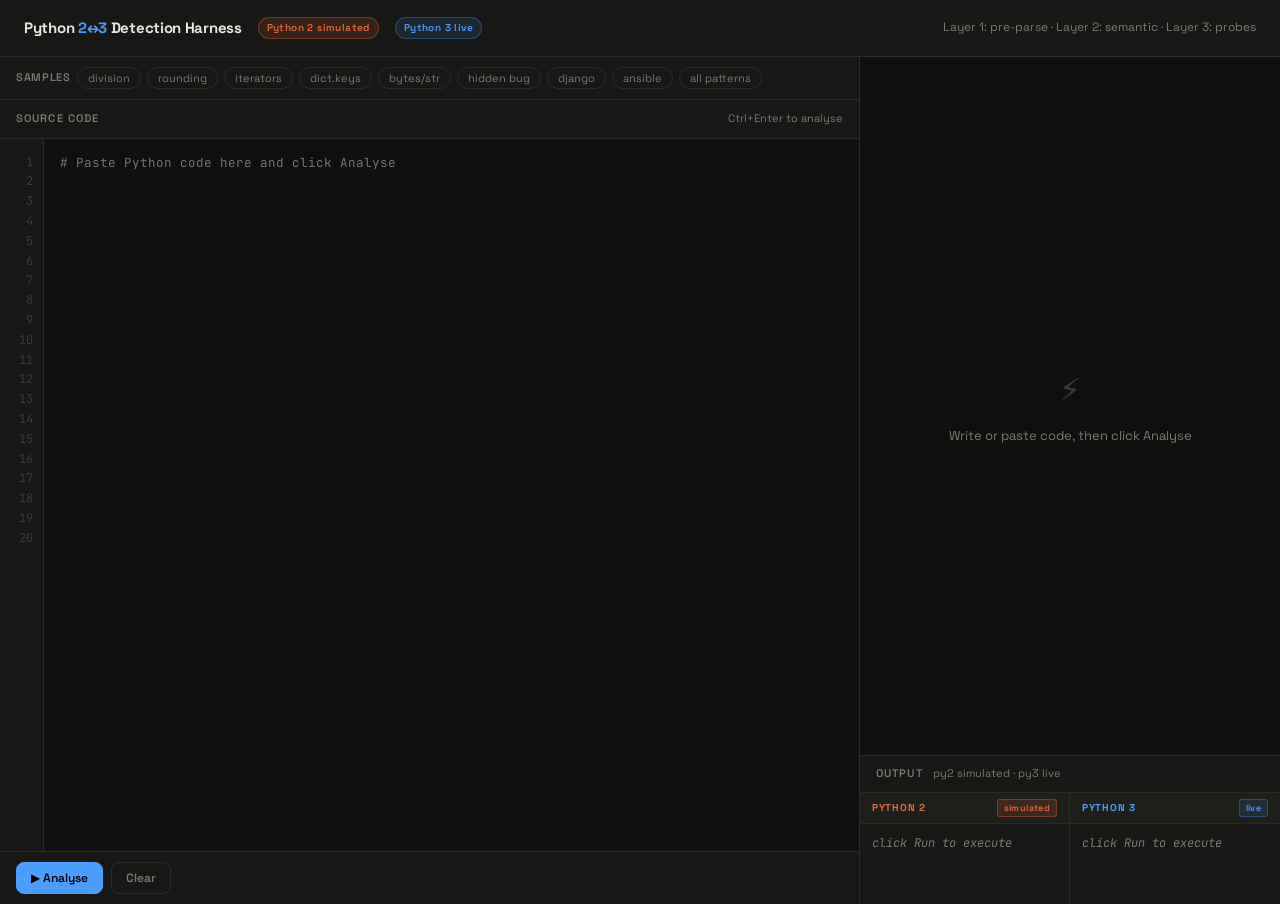
==== commit 09c4a53c: "samples" ====
--- a/py2-py3.html
+++ b/py2-py3.html
@@ -423,17 +423,44 @@
 .probe-diff { font-size: 10px; font-weight: 700; }
 .probe-diff.bug { color: var(--critical); }
 .probe-diff.ok  { color: var(--ok); }
+
+
+/* ── Execution output panel ── */
+.exec-pane{border-top:1px solid var(--border);background:var(--surface);flex-shrink:0;}
+.exec-header{padding:9px 16px;border-bottom:1px solid var(--border);display:flex;align-items:center;gap:10px;}
+.exec-outputs{display:grid;grid-template-columns:1fr 1fr;}
+.exec-out{display:flex;flex-direction:column;overflow:hidden;}
+.exec-out:first-child{border-right:1px solid var(--border);}
+.exec-out-hdr{padding:6px 12px;display:flex;align-items:center;justify-content:space-between;border-bottom:1px solid var(--border);background:var(--surface2);}
+.exec-out-label{font-size:10px;font-weight:700;letter-spacing:.07em;text-transform:uppercase;}
+.exec-out-label.lpy2{color:var(--py2);}
+.exec-out-label.lpy3{color:var(--py3);}
+.exec-out-tag{font-size:9px;padding:1px 6px;border-radius:3px;font-weight:600;letter-spacing:.04em;}
+.tag-sim{background:var(--py2-dim);color:var(--py2);border:1px solid var(--py2-border);}
+.tag-live{background:var(--py3-dim);color:var(--py3);border:1px solid var(--py3-border);}
+.exec-result{font-family:var(--mono);font-size:12px;line-height:1.65;padding:10px 12px;min-height:80px;max-height:160px;overflow-y:auto;white-space:pre-wrap;word-break:break-all;color:var(--text);}
+.exec-result.err{color:var(--critical);}
+.exec-result.empty{color:var(--muted);font-style:italic;}
+.exec-result::-webkit-scrollbar{width:3px;}
+.exec-result::-webkit-scrollbar-thumb{background:var(--border2);border-radius:2px;}
+.exec-diff-row{padding:6px 12px;font-size:11px;border-top:1px solid var(--border);display:none;align-items:center;gap:7px;}
+.diff-badge{font-size:10px;font-weight:700;padding:2px 7px;border-radius:4px;letter-spacing:.04em;}
+.diff-same{background:var(--ok-dim);color:var(--ok);}
+.diff-diff{background:var(--critical-dim);color:var(--critical);}
 </style>
 </head>
 <body>
 <div class="shell">
+
   <div class="topbar">
     <div class="topbar-title">Python <span>2&#8596;3</span> Detection Harness</div>
     <div class="pill pill-py2">Python 2 simulated</div>
     <div class="pill pill-py3">Python 3 live</div>
     <div class="topbar-sub">Layer 1: pre-parse &middot; Layer 2: semantic &middot; Layer 3: probes</div>
   </div>
+
   <div class="body">
+
     <div class="editor-pane">
       <div class="samples">
         <span class="sample-label">Samples</span>
@@ -457,11 +484,12 @@
           placeholder="# Paste Python code here and click Analyse"></textarea>
       </div>
       <div class="editor-toolbar">
-        <button class="btn btn-run"   onclick="runAnalysis()">&#9654; Analyse</button>
+        <button class="btn btn-run" onclick="runAnalysis();runExecution()">&#9654; Analyse</button>
         <button class="btn btn-ghost" onclick="clearEditor()">Clear</button>
         <span class="run-status" id="run-status"></span>
       </div>
     </div>
+
     <div class="results-pane">
       <div class="summary-bar" id="summary-bar" style="display:none">
         <span id="cnt-critical" class="count-badge"><span class="dot dot-critical"></span><span>0</span> critical</span>
@@ -479,9 +507,41 @@
         <div class="probe-title">Dynamic probes &mdash; actual py2 vs py3 values</div>
         <div id="probe-rows"></div>
       </div>
+
+      <!-- Side-by-side execution output panel -->
+      <div class="exec-pane">
+        <div class="exec-header">
+          <span class="pane-label">Output</span>
+          <span style="font-size:11px;color:var(--muted)">py2 simulated &middot; py3 live</span>
+        </div>
+        <div class="exec-outputs">
+          <div class="exec-out">
+            <div class="exec-out-hdr">
+              <span class="exec-out-label lpy2">Python 2</span>
+              <span class="exec-out-tag tag-sim">simulated</span>
+            </div>
+            <div class="exec-result empty" id="exec-py2">click Run to execute</div>
+          </div>
+          <div class="exec-out">
+            <div class="exec-out-hdr">
+              <span class="exec-out-label lpy3">Python 3</span>
+              <span class="exec-out-tag tag-live">live</span>
+            </div>
+            <div class="exec-result empty" id="exec-py3">click Run to execute</div>
+          </div>
+        </div>
+        <div class="exec-diff-row" id="exec-diff-row">
+          <span style="color:var(--muted)">Result:</span>
+          <span class="diff-badge" id="exec-diff"></span>
+          <span style="color:var(--muted);font-size:11px" id="exec-diff-note"></span>
+        </div>
+      </div>
+
     </div>
+
   </div>
 </div>
+
 <script>
 /**
  * rules-preparsed.js
@@ -648,6 +708,7 @@
   return { run };
 
 })();
+
 /**
  * rules-semantic.js
  * Layer 2 — Semantic divergence rules.
@@ -888,6 +949,7 @@
   return { run };
 
 })();
+
 /**
  * engine-probes.js
  * Layer 3 — Dynamic probe engine.
@@ -1107,6 +1169,7 @@
   return { run };
 
 })();
+
 /**
  * samples.js
  * Code samples loaded into the editor via the sample-chip buttons.
@@ -1298,6 +1361,7 @@
     pass`,
 
 };
+
 /**
  * ui.js
  * UI controller.
@@ -1534,6 +1598,165 @@
 
 // ── Init ──────────────────────────────────────────────────────────────────
 updateLineNumbers();
+
+
+// ═══════════════════════════════════════════════════════════════════
+// EXECUTION ENGINE — py2 simulated + py3 live side-by-side
+// ═══════════════════════════════════════════════════════════════════
+const ExecutionEngine = (() => {
+
+  // py2 semantic simulators
+  function py2div(a,b){ return (Number.isInteger(a)&&Number.isInteger(b))?Math.floor(a/b):a/b; }
+  function py2round(x,n=0){ const f=Math.pow(10,n); return Math.floor(x*f+0.5)/f; }
+  function py2range(a,b,c){
+    let start,stop,step;
+    if(b===undefined){start=0;stop=a;step=1;}
+    else if(c===undefined){start=a;stop=b;step=1;}
+    else{start=a;stop=b;step=c;}
+    const r=[];for(let i=start;step>0?i<stop:i>stop;i+=step)r.push(i);return r;
+  }
+
+  // py3 iterator wrapper — single-pass, always truthy
+  class PyIter {
+    constructor(arr,name){this._arr=[...arr];this._done=false;this._name=name||'iterator';}
+    [Symbol.iterator](){if(this._done)return [][Symbol.iterator]();this._done=true;return this._arr[Symbol.iterator]();}
+    toString(){return `<${this._name} object>`;}
+  }
+  PyIter.prototype.valueOf=function(){return true;};
+
+  function py3map(fn,...iters){return new PyIter(Array.from(iters[0]).map(fn),'map');}
+  function py3filter(fn,iter){return new PyIter(Array.from(iter).filter(fn),'filter');}
+  function py3zip(...arrays){
+    const arrs=arrays.map(a=>Array.from(a)),len=Math.min(...arrs.map(a=>a.length));
+    return new PyIter(Array.from({length:len},(_,i)=>arrs.map(a=>a[i])),'zip');
+  }
+  function py3round(x,n=0){
+    if(n!==0){const f=Math.pow(10,n);return Math.round(x*f)/f;}
+    const fl=Math.floor(x),d=x-fl;
+    if(d<.5)return fl;if(d>.5)return fl+1;return fl%2===0?fl:fl+1;
+  }
+  function py3sorted(arr){
+    const copy=[...arr];
+    copy.sort((a,b)=>{
+      if(a===null||b===null||(typeof a!==typeof b&&!(typeof a==='number'&&typeof b==='number')))
+        throw new TypeError(`'<' not supported between instances of '${a===null?'NoneType':typeof a}' and '${b===null?'NoneType':typeof b}'`);
+      return a<b?-1:a>b?1:0;
+    });
+    return copy;
+  }
+
+  function fmt(v){
+    if(v===null||v===undefined)return 'None';
+    if(v===true)return 'True';if(v===false)return 'False';
+    if(v instanceof PyIter)return v.toString();
+    if(Array.isArray(v))return '['+v.map(fmt).join(', ')+']';
+    if(typeof v==='object')return '{'+Object.entries(v).map(([k,val])=>`'${k}': ${fmt(val)}`).join(', ')+'}';
+    if(typeof v==='string')return "'"+v+"'";
+    return String(v);
+  }
+
+  function toJS(code,mode){
+    let js=code;
+    js=js.replace(/#[^\n]*/g,'');
+    js=js.replace(/\bprint\s*\(([^)]*)\)/g,'__out($1)');
+    js=js.replace(/\bTrue\b/g,'true');js=js.replace(/\bFalse\b/g,'false');js=js.replace(/\bNone\b/g,'null');
+    js=js.replace(/\band\b/g,'&&');js=js.replace(/\bor\b/g,'||');js=js.replace(/\bnot\s+/g,'!');
+    js=js.replace(/\brange\s*\(/g,'__range__(');
+    js=js.replace(/\blen\s*\(/g,'__len__(');
+    js=js.replace(/\blist\s*\(/g,'__list__(');
+    js=js.replace(/\bdict\s*\(/g,'__dict__(');
+    js=js.replace(/\bstr\s*\(/g,'String(');
+    js=js.replace(/\bint\s*\(/g,'parseInt(');
+    js=js.replace(/\bfloat\s*\(/g,'parseFloat(');
+    js=js.replace(/\bsum\s*\(/g,'__sum__(');
+    js=js.replace(/\bbool\s*\(/g,'Boolean(');
+    if(mode==='py2'){
+      js=js.replace(/([a-zA-Z0-9_)\]]+)\s*\/\s*([a-zA-Z0-9_(]+)(?!\/)/g,'__div__($1,$2)');
+      js=js.replace(/\bround\s*\(/g,'__round__(');
+      js=js.replace(/\bmap\s*\(/g,'__map__(');
+      js=js.replace(/\bfilter\s*\(/g,'__filter__(');
+      js=js.replace(/\bzip\s*\(/g,'__zip__(');
+      js=js.replace(/\bsorted\s*\(/g,'__sorted__(');
+    } else {
+      js=js.replace(/\bround\s*\(/g,'__round__(');
+      js=js.replace(/\bmap\s*\(/g,'__map__(');
+      js=js.replace(/\bfilter\s*\(/g,'__filter__(');
+      js=js.replace(/\bzip\s*\(/g,'__zip__(');
+      js=js.replace(/\bsorted\s*\(/g,'__sorted__(');
+    }
+    return js;
+  }
+
+  function makeEnv(mode,lines){
+    const __out=(...args)=>lines.push(args.map(fmt).join(' '));
+    const __len=x=>{if(x instanceof PyIter)throw new TypeError(`object of type '${x._name}' has no len()`);return x.length??Object.keys(x).length;};
+    const __list=x=>x instanceof PyIter?Array.from(x):Array.isArray(x)?[...x]:Array.from(x);
+    const __dict=x=>{if(x instanceof PyIter)return Object.fromEntries(Array.from(x));if(Array.isArray(x))return Object.fromEntries(x);return x;};
+    const __sum=x=>Array.from(x).reduce((a,b)=>a+b,0);
+    const common={__out,__len,__list,__dict,__sum,__range:py2range,String,parseInt,parseFloat,Boolean,abs:Math.abs,max:Math.max,min:Math.min};
+    if(mode==='py2') return {...common,
+      __div__:py2div,__round__:py2round,
+      __map__:(fn,...a)=>Array.from(a[0]).map(fn),
+      __filter__:(fn,a)=>Array.from(a).filter(fn),
+      __zip__:(...arrays)=>{const arrs=arrays.map(a=>[...a]),len=Math.min(...arrs.map(a=>a.length));return Array.from({length:len},(_,i)=>arrs.map(a=>a[i]));},
+      __sorted__:(a,k)=>{const c=[...a];if(k)c.sort((x,y)=>{const kx=k(x),ky=k(y);return kx<ky?-1:kx>ky?1:0;});else c.sort((x,y)=>x<y?-1:x>y?1:0);return c;},
+    };
+    return {...common,
+      __round__:py3round,__map__:py3map,__filter__:py3filter,
+      __zip__:py3zip,__sorted__:py3sorted,
+    };
+  }
+
+  function execCode(source,mode){
+    const lines=[],result={output:'',error:null};
+    try{
+      const env=makeEnv(mode,lines);
+      new Function(...Object.keys(env),toJS(source,mode))(...Object.values(env));
+      result.output=lines.join('\n')||'(no output)';
+    }catch(e){result.error=`${e.constructor?.name||'Error'}: ${e.message}`;}
+    return result;
+  }
+
+  return {run:src=>({py2:execCode(src,'py2'),py3:execCode(src,'py3')})};
+})();
+
+// ── Execution UI wiring ──────────────────────────────────────────────
+function runExecution(){
+  const code=document.getElementById('code-editor').value.trim();
+  if(!code)return;
+  const {py2,py3}=ExecutionEngine.run(code);
+  const py2el=document.getElementById('exec-py2');
+  const py3el=document.getElementById('exec-py3');
+  if(py2.error){py2el.textContent=py2.error;py2el.className='exec-result err';}
+  else{py2el.textContent=py2.output;py2el.className='exec-result'+(py2.output==='(no output)'?' empty':'');}
+  if(py3.error){py3el.textContent=py3.error;py3el.className='exec-result err';}
+  else{py3el.textContent=py3.output;py3el.className='exec-result'+(py3.output==='(no output)'?' empty':'');}
+  const badge=document.getElementById('exec-diff');
+  const note=document.getElementById('exec-diff-note');
+  const same=(py2.error||py2.output)===(py3.error||py3.output);
+  if(same){badge.textContent='outputs match';badge.className='diff-badge diff-same';note.textContent='(may still diverge on edge-case inputs — check probe table)';}
+  else{badge.textContent='outputs differ';badge.className='diff-badge diff-diff';note.textContent='';}
+  document.getElementById('exec-diff-row').style.display='flex';
+}
+
+
+// ── Patch: clear exec panels on clearEditor ──────────────────────
+const _origClear = clearEditor;
+clearEditor = function(){
+  _origClear();
+  document.getElementById('exec-py2').textContent='click Run to execute';
+  document.getElementById('exec-py2').className='exec-result empty';
+  document.getElementById('exec-py3').textContent='click Run to execute';
+  document.getElementById('exec-py3').className='exec-result empty';
+  document.getElementById('exec-diff-row').style.display='none';
+};
+// ── Patch: loadSample also runs execution ────────────────────────
+const _origLoad = loadSample;
+loadSample = function(name){
+  _origLoad(name);
+  runExecution();
+};
+
 </script>
 </body>
 </html>
